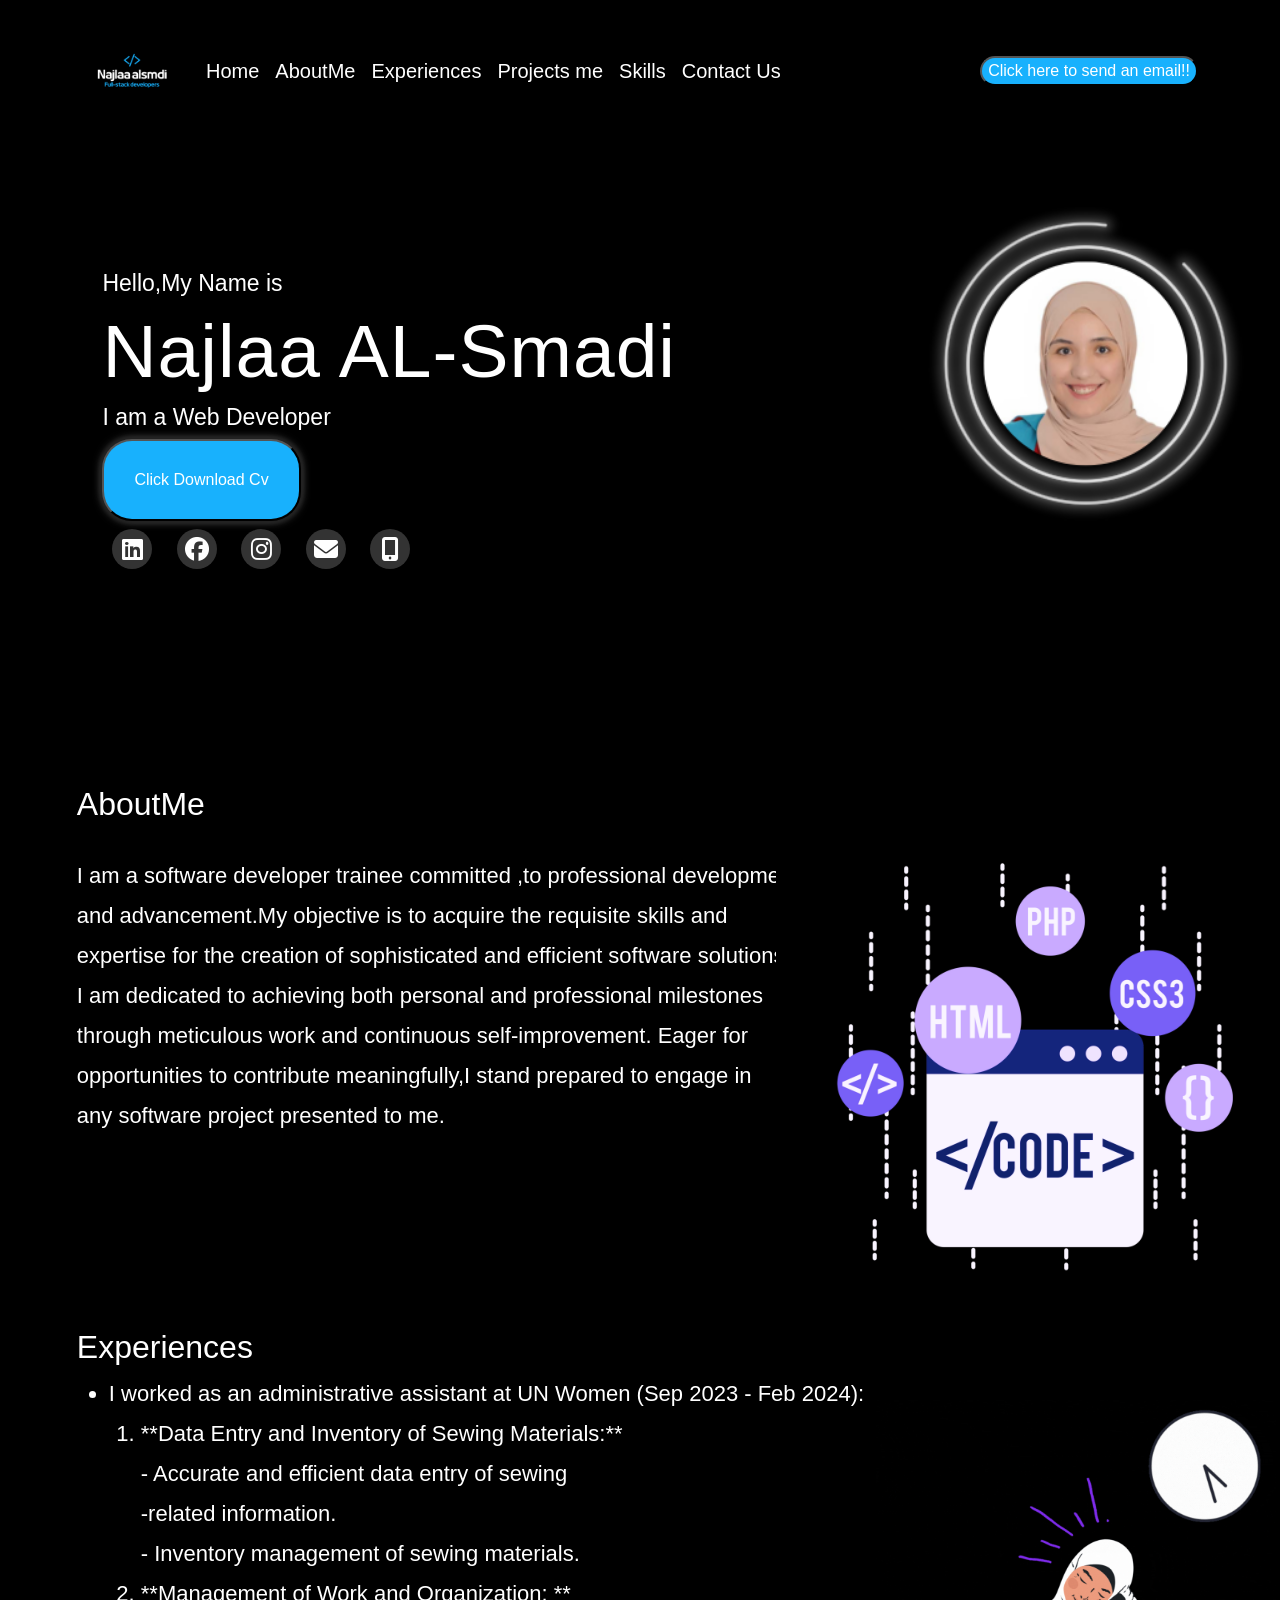
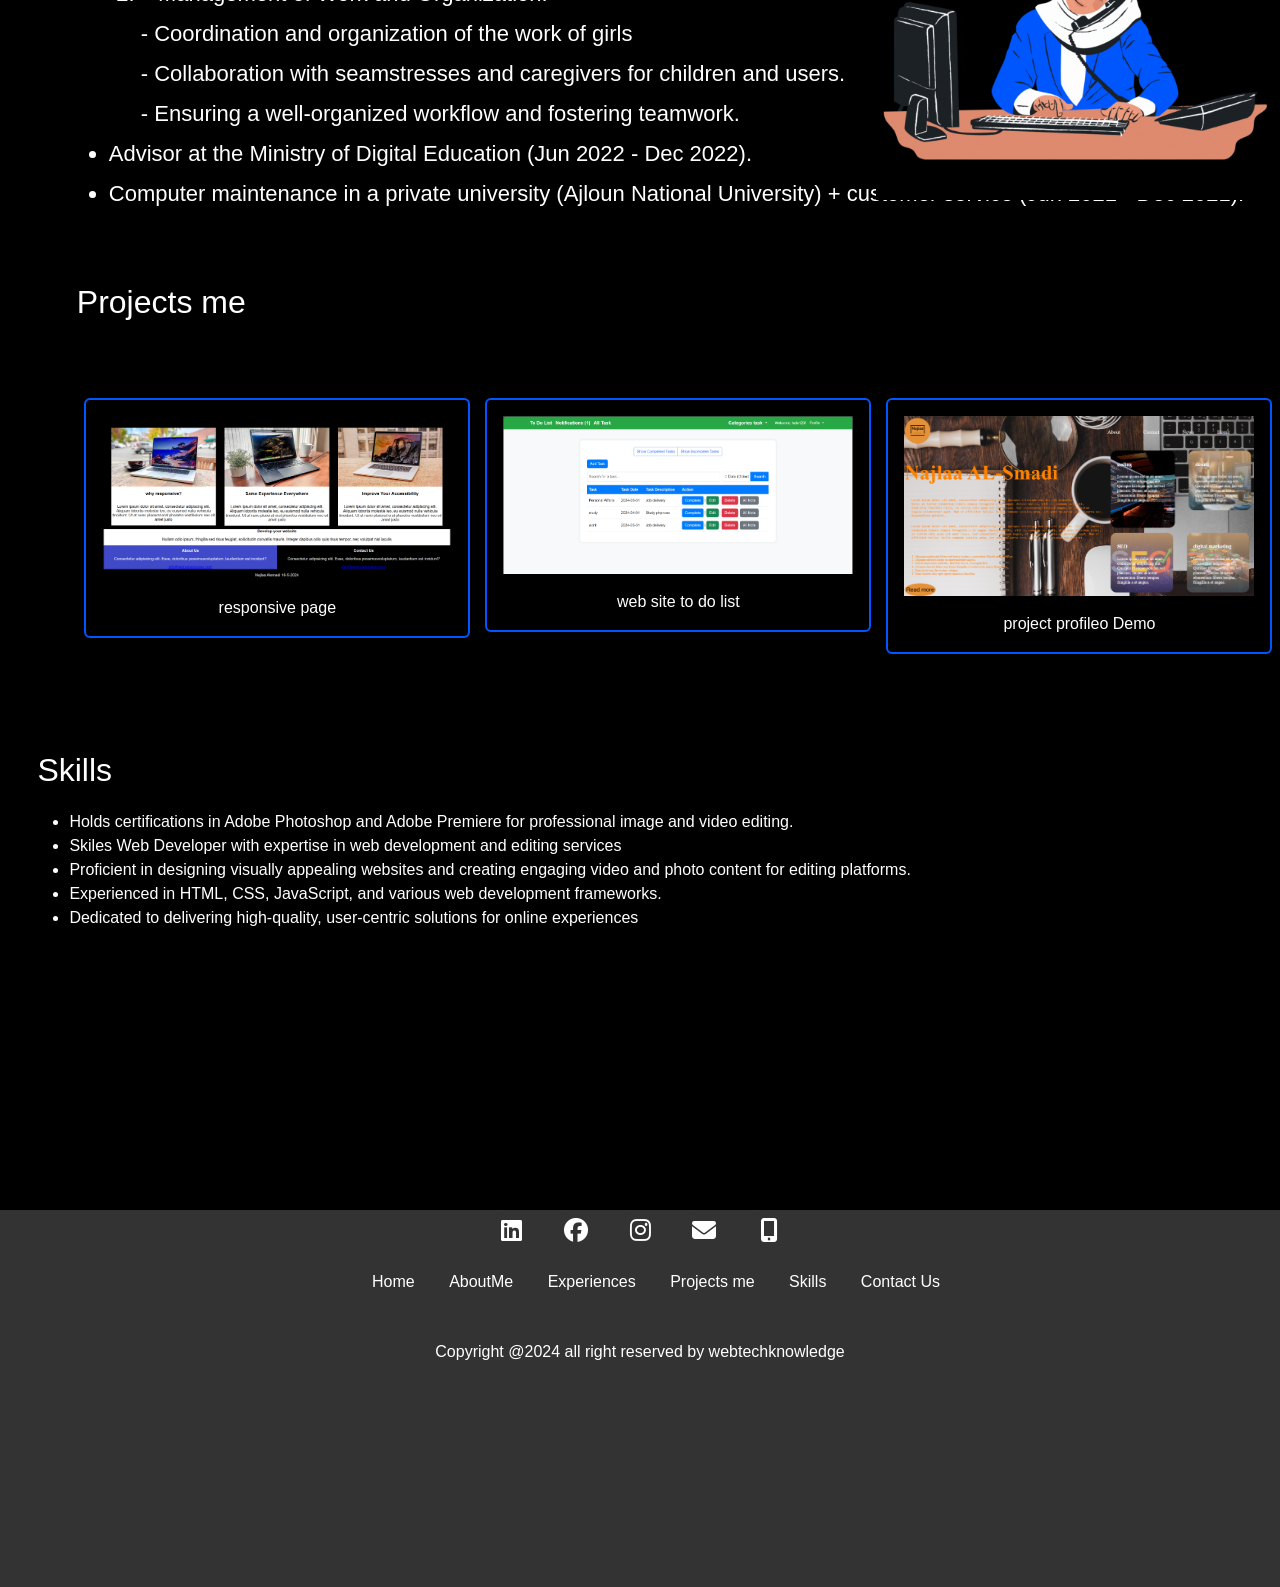
==== index.html @ fdac7743 "project123" ====
<!DOCTYPE html>
<html lang="en">
<head>
  <!-- Set favicon -->
    <link rel="icon" type="image/x-icon" href="images/logo-najlaa.ico">
    <!-- Meta tags for character set, viewport, keywords, description, and author -->
    <meta charset="UTF-8">
    <meta name="viewport" content="width=device-width, initial-scale=1.0">
    <meta name="keywords" content="Full Stack Developer, مطور تطبيقات الويب, Front-End, Back-End, HTML, CSS, JavaScript, Git,مبرمج">
    <meta name="description" content="ملف تعريف لمطور Full Stack على موقع Profileo، Front-End,Back-End">
    <meta name="author" content="Najlaa Al-smadi">
        <!-- Bootstrap CSS and JS -->
    <link href="https://cdn.jsdelivr.net/npm/bootstrap@5.0.2/dist/css/bootstrap.min.css" rel="stylesheet" integrity="sha384-EVSTQN3/azprG1Anm3QDgpJLIm9Nao0Yz1ztcQTwFspd3yD65VohhpuuCOmLASjC" crossorigin="anonymous">
    <script src="https://cdn.jsdelivr.net/npm/bootstrap@5.0.2/dist/js/bootstrap.bundle.min.js" integrity="sha384-MrcW6ZMFYlzcLA8Nl+NtUVF0sA7MsXsP1UyJoMp4YLEuNSfAP+JcXn/tWtIaxVXM" crossorigin="anonymous"></script>
     <!-- Font Awesome CSS -->
    <link rel="stylesheet" href="https://cdnjs.cloudflare.com/ajax/libs/font-awesome/6.5.2/css/all.min.css" integrity="sha512-SnH5WK+bZxgPHs44uWIX+LLJAJ9/2PkPKZ5QiAj6Ta86w+fsb2TkcmfRyVX3pBnMFcV7oQPJkl9QevSCWr3W6A==" crossorigin="anonymous" referrerpolicy="no-referrer" />
     <!-- Custom CSS -->
    <link rel="stylesheet" href="style.css">
    <title>portfolio Najlaa AL-Smadi</title>
    
</head>
<body>
      <!-- Navbar -->
    <header class="navbar">
        <nav class="navbar navbar-expand-xl navbar-dark" style="background-color: #000000">
            <div class="container">
               <!-- Logo -->
              <a class="navbar-brand fw-bold" href="#"><img src="images/logo.png" alt="logo" height="100px" width="100px"></a>
               <!-- Navbar toggler -->
              <button class="navbar-toggler" type="button" data-bs-toggle="collapse" data-bs-target="#navbarSupportedContent" aria-controls="navbarSupportedContent" aria-expanded="false" aria-label="Toggle navigation">
                <span class="navbar-toggler-icon"></span>
              </button>
              <!-- Navbar links -->
              <div class="collapse navbar-collapse" id="navbarSupportedContent">
                <ul class="navbar-nav me-auto mb-2 mb-lg-0">
                  <li class="nav-item">
                    <a class="nav-link active" aria-current="page" href="#Home">Home</a>
                  </li>
                  <li class="nav-item">
                    <a class="nav-link" href="#AboutMe">AboutMe</a>
                  </li>
                  <li class="nav-item">
                    <a class="nav-link" href="#Experiences">Experiences</a>
                  </li>
                  <li class="nav-item" >
                    <a class="nav-link"  href="#Projects_me">Projects me</a>
                  </li>
                  <li class="nav-item">
                    <a class="nav-link"  href="#Skills">Skills</a>
                  </li>
                  <li class="nav-item">
                    <a class="nav-link"  href="#Contact_Us">Contact Us</a>
                  </li>
                </ul>
                <!-- Email button -->
                <span class="navbar-text">
                    
                    <button class="button">
                      <a href="mailto:najlaakalsmadi@gmail.com ?subject=Saying%20hello%20from%20GFG
                    &body=Hello%20there,%20this%20is%20predefined body
                    &cc=carboncopy@email.com
                    &bcc=blindcarboncopy@email.com">
                        Click here to send an email!!
                    </a> 
                    </button>
                </span>
              </div>
            </div>
          </nav> 
    </header>
    <!-- Home section -->
   <section>
<div id="Home">
  <div class="content">
    <div class="text">
    <!-- Introduction -->
      <h4>Hello,My Name is </h4>
      <h1>Najlaa <span>AL-Smadi</span></h1>
      <h4>I am a Web Developer</h4>
    <!-- Download CV button -->
      <button class="cv">
        <a href="najlaa_alsmadi28-3-2024.pdf" target="_blank">Click Download Cv</a>
      </button>
      <br>
       <!-- Social media links -->
      <div class="social" style="text-align: left;">
        <a href="https://www.linkedin.com/in/najlaaal-smadi?utm_source=share&utm_campaign=share_via&utm_content=profile&utm_medium=android_app"  target="_blank">
          <i class="fa-brands fa-linkedin"></i>
        </a>
        <a href="https://facebook.com" target="_blank"><i class="fa-brands fa-facebook"></i></a>
        <a href="https://instagram.com"  target="_blank"><i class="fa-brands fa-instagram"></i></a>
        <a href="mailto:najlaakalsmadi@gmail.com ?subject=Saying%20hello%20from%20GFG
        &body=Hello%20there,%20this%20is%20predefined body" target="_blank"><i class="fa-solid fa-envelope"></i></a>
        <a href="tel:0777956583" target="_blank"><i class="fa-solid fa-mobile-screen-button"></i></a>
       
      </div>
     
        </div>
        <!-- Profile image -->
    <div class="img">
      <img src="images\najlaaprofile.png" alt="image portfolio" width="400" height="300">
    </div>
  </div>
  <br><br>
    </div>
   </section>
<br>
    <!-- AboutMe section -->
<section id="AboutMe">
  <div class="text">
    <h2>AboutMe</h2>
    <br>
            <!-- AboutMe content -->
    <p>
      I am a software developer trainee committed ,to professional development <br>
      and advancement.My objective is to acquire the requisite skills and <br>
      expertise for the creation of sophisticated and efficient software solutions.<br>
      I am dedicated to achieving both personal and professional milestones <br>
      through meticulous work and continuous self-improvement. Eager for<br>
       opportunities to contribute meaningfully,I stand prepared to engage in <br>
       any software project presented to me.
    </p>
  </div>
  <div class="img">
    <img src="images/2code.png" alt="image" width="500px">
  </div>
   
  </div>
</section>
<br>
<br>
<!-- Experiences section -->
<section id="Experiences">
  <div class="text">
    <h2>Experiences</h2>
    <ul>
      <li>
        I worked as an administrative assistant at UN Women (Sep 2023 - Feb 
        2024): 
        <ol>
          <li>
            **Data Entry and Inventory of Sewing Materials:** <br>
            - Accurate and efficient data entry of sewing <br>
            -related information. <br>
            - Inventory management of sewing materials. <br> 
          </li>
          <li>
            **Management of Work and Organization: **<br>
             - Coordination and organization of the work of girls<br>
             - Collaboration with seamstresses and caregivers for children and users.<br>
             - Ensuring a well-organized workflow and fostering teamwork.
          </li>
        </ol>
      </li>
      <li>Advisor at the Ministry of Digital Education (Jun 2022 - Dec 2022).</li>
      <li>Computer maintenance in a private university (Ajloun National 
        University) + customer service (Jun 2021 - Dec 2021).
      </li>
    </ul>
    <br>
  </div>
<div class="img">
 
  <img src="images/Experiences1.gif" alt="Experiences" width="400px">
</div>
 <br>
 <!-- Projects section -->

</section>
<section id="project">
  <div class="text">
    <h2>Projects me</h2>
  </div>
</section>
<section id="Projects_me">
  <div class="row">
    <div class="column">
      <div class="card">
        <a href="https://github.com/najlaaalsmadi/html_css_all/tree/main/16-5-2024" target="_blank" rel="noopener noreferrer"> <img src="images/responsive.png" alt="responsive" width="350px"> </a>
     <p></p>
     <a href="https://github.com/najlaaalsmadi/html_css_all/tree/main/16-5-2024" target="_blank" rel="noopener noreferrer">responsive page</a>
      </div>
    </div>
  </div>
  <div class="row">
    <div class="column">
      <div class="card">
        <a href="https://github.com/najlaaalsmadi/to_do_list" target="_blank" rel="noopener noreferrer"><img src="images/to do list.png" alt="responsive" width="350px"></a>
     <p></p>
    <a href="https://github.com/najlaaalsmadi/to_do_list" target="_blank" rel="noopener noreferrer">web site to do list</a>
      </div>
    </div>
  </div>
  <div class="row">
    <div class="column">
      <div class="card">
        <a href="https://github.com/najlaaalsmadi/project_profileo_Demo" target="_blank" >
          <img src="images/pro.png" alt="profileo_Demo" width="350px" >
        </a>
        <p></p>
        <a href="https://github.com/najlaaalsmadi/project_profileo_Demo" target="_blank" >project profileo Demo</a>
     
      </div>
    </div>
  </div>
</section>
  <!-- Skills section -->
<section id="Skills">
  <div class="text">
    <h2>Skills</h2>
  <ul>
    <li>Holds certifications in Adobe Photoshop and Adobe Premiere for professional image and video editing.</li>
    <li>Skiles Web Developer with expertise in web development and editing services</li>
    <li>Proficient in designing visually appealing websites and creating engaging video and photo content for editing platforms.</li>
    <li>Experienced in HTML, CSS, JavaScript, and various web development frameworks.</li>
    <li>Dedicated to delivering high-quality, user-centric solutions for online experiences</li>
  </ul>
  <br>  <br>  <br><br>  <br>  <br> <br> <br> <br> <br> <br>
</div>
<div class="img">
  <picture>
    <source media="(min-width: 650px)" srcset="images/1.gif">
    <source media="(min-width: 465px)" srcset="images/5.png">
    <img src="images/5.png" alt="" style="width:auto;">
  </picture>
  
  <br>  <br>  <br><br>  <br>  <br> <br> <br> <br> <br> <br>
</div>
</section>
<!-- Contact section -->
<section class="footer">
  <div id="Contact_Us">
     <!-- Social media links -->
    <div class="social">
      <a href="https://www.linkedin.com/in/najlaaal-smadi?utm_source=share&utm_campaign=share_via&utm_content=profile&utm_medium=android_app"  target="_blank">
        <i class="fa-brands fa-linkedin"></i>
      </a>
      <a href="https://facebook.com" target="_blank"><i class="fa-brands fa-facebook"></i></a>
      <a href="https://instagram.com"  target="_blank"><i class="fa-brands fa-instagram"></i></a>
      <a href="mailto:najlaakalsmadi@gmail.com ?subject=Saying%20hello%20from%20GFG
      &body=Hello%20there,%20this%20is%20predefined body
      &cc=carboncopy@email.com
      &bcc=blindcarboncopy@email.com" target="_blank" rel="noopener noreferrer"><i class="fa-solid fa-envelope"></i></a>
      <a href="tel:0777956583" target="_blank"><i class="fa-solid fa-mobile-screen-button"></i></a>
     
      </div>
    <!-- Navigation links -->

       <ul>
        <li>
         <a href="#Home">Home</a>
        </li>
        <li>
          <a href="#AboutMe">AboutMe</a>
         </li>
         <li>
          <a href="#Experiences">Experiences</a>
         </li>
         <li>
          <a href="#Projects_me">Projects me</a>
         </li>
         <li>
          <a href="#Skills">Skills</a>
         </li>
         <li>
          <a href="#Contact_Us">Contact Us</a>
         </li>
       </ul>
<!-- Copyright -->

     <p class="Copyright">Copyright @2024 all right reserved by webtechknowledge</p>
<!-- Google Maps iframe -->

     <iframe src="https://www.google.com/maps/embed?pb=!1m18!1m12!1m3!1d430465.10140895913!2d35.8498496!3d32.552615599999996!2m3!1f0!2f0!3f0!3m2!1i1024!2i768!4f13.1!3m3!1m2!1s0x151c7715f2c2e7ab%3A0x51755840c8ddbefd!2sOrange%20Digital%20Village%20Irbid!5e0!3m2!1sar!2sjo!4v1716157468942!5m2!1sar!2sjo" width="400" height="200" style="border:0;" allowfullscreen="" loading="lazy" referrerpolicy="no-referrer-when-downgrade" class="iframe"></iframe>
    
  </div>
 </section>
 

</body>
<script src="https://cdn.jsdelivr.net/npm/@popperjs/core@2.9.2/dist/umd/popper.min.js" integrity="sha384-IQsoLXl5PILFhosVNubq5LC7Qb9DXgDA9i+tQ8Zj3iwWAwPtgFTxbJ8NT4GN1R8p" crossorigin="anonymous"></script>
<script src="https://cdn.jsdelivr.net/npm/bootstrap@5.0.2/dist/js/bootstrap.min.js" integrity="sha384-cVKIPhGWiC2Al4u+LWgxfKTRIcfu0JTxR+EQDz/bgldoEyl4H0zUF0QKbrJ0EcQF" crossorigin="anonymous"></script>
</html>
---- style.css ----
* {
  box-sizing: border-box;
}
body {
  background: #000000;
  color:#fff;
  font-family: Arial, Helvetica, sans-serif;

}
/* Navbar styles */
.navbar {
  width: 100%;
}

.navbar-nav .nav-link {
  color: #fff;
  font-size: 20px;
}

.navbar-nav .nav-link:hover {
  color: #0057FF;
  font-size: 20px;
}

.dropend .dropdown-toggle {
  color:#171810;
  margin-left: 1em;
}

.dropdown-item:hover {
  background-color: #171810;
  color: #fff;
}

.dropdown .dropdown-menu {
  display: none;
}

.dropdown:hover > .dropdown-menu,
.dropend:hover > .dropdown-menu {
  display: block;
  margin-top: 0.125em;
  margin-left: 0.125em;
}
/* Content section styles */
.content {
  margin-left: 8%;
  margin-top: 10%;
  display: flex;
  justify-content: space-between;
}

.content .text {
  max-width: 100%;
  line-height: 64px;
  color: white;
}

.content .text h4 {
  font-size: 23px;
  color: white;
}

.content .text h1 {
  font-size: 75px;
  letter-spacing: 1px;
}

.content .text h3 {
  font-size: 25px;
  letter-spacing: 1px;
}

.content img {
  max-width: 100%;
  height: auto;
  position: absolute;
  top: 175px;
  right: 4px;
  border-radius: 100%;
 
}

.navbar-nav .nav-link {
  color: #fff;
}

.dropend .dropdown-toggle {
  color: #171810;
  margin-left: 1em;
}

.dropdown-item:hover {
  background-color: #171810;
  color: #fff;
}

.dropdown .dropdown-menu {
  display: none;
}

.dropdown:hover > .dropdown-menu,
.dropend:hover > .dropdown-menu {
  display: block;
  margin-top: 0.125em;
  margin-left: 0.125em;
}
/* cv download section styles */

.button {
  background-color: #18B1FD;
  border-radius: 40px;
  transition: 0.5s;
  color: #fff;
}

.button:hover {
  background-color: #0057FF;
  transform: scale(1.1);
  color: #fff;
  font-weight: bold;
}

a {
  text-decoration: none;
  color: #fff;
}

a:hover {
  text-decoration: none;
  color: #fff;
}

.cv {
  text-decoration: none;
  color: #fff;
  background-color: #18B1FD;
  padding: 7px 30px;
  border-radius: 30px;
  box-shadow: 0px 0px 5px black,0px 0px 8px #858585;
  transition: 0.5s;
}

.cv:hover {
  background-color: transparent;
  outline: none;
  border: #0057FF 2px solid;
  transform: scale(1.1);
  color: #fff;
  font-weight: bold;
}
/* About Me section styles */
#AboutMe{
  margin-left: 6%;
  margin-top: 10%;
  display: flex;
  justify-content: space-between;
}
 
#AboutMe .text p{
    font-size: 22px;
    max-width: 100%;
    line-height: 40px;
    color: white;
  }
  #AboutMe img {
    max-width: 100%;
    height: auto;
    position: absolute;
    bottom:-400px;
    right: 4px;
   
  }
  /* Experiences section styles */
  #Experiences{
    margin-left: 6%;
    margin-top: 10%;
    display: flex;
    justify-content: space-between;
  }
   
  #Experiences .text {
      font-size: 22px;
      max-width: 100%;
      line-height: 40px;
      color: white;
    }
    #Experiences img {
      max-width: 100%;
      height: auto;
      position: absolute;
      bottom:-900px;
      right: 4px;
     
    }
     /* Projects_me  section styles */
    #project{
      margin-left: 6%;
      
        }
        
    #project .text h2{
      max-width: 100%;
      line-height: 64px;
      color: white;
    }
  #Projects_me 
  {
    margin-left: 6%;
    margin-top: 5%;
    display: flex;
    justify-content: space-around;
  }
  #Projects_me .text h2{
    max-width: 100%;
    line-height: 64px;
    color: white;
  }
 
  .column{
    float: left;
    width: 25%;
    padding: 0 10px;
  }
  .row{
    margin: 0 -5px;
  }
  .row:after{
    content: "";
    display: flex;
    clear: both;
  }
  .column {
    width: 100%;
    display: block;
    margin-bottom: 20px;
  
  }

  .card{
    box-shadow: 0 4px 8px 0 rgba(0,0,0,0.2);
    padding: 16px;
    text-align: center;
    background-color: rgb(0, 0, 0);
    border: 2px solid #0057FF;
  }
  /*Skills section styles */

  #Skills{
  
    margin-right: 23%;
    margin-top: 5%;
    display: flex;
    justify-content: space-evenly;
  }
  #Skills .text h2{
    max-width: 100%;
    line-height: 64px;
    color: white;
  }
  #Skills img {
    max-width: 100%;
    height: auto;
    position: absolute;
    bottom:-2050px;
    right: 4px;
    animation: bouncing 0.5s cubic-bezier(.1,.25,.1,1) 0s infinite alternate both;
   
  }
  @keyframes bouncing {
    0% {
      transform: translateY(0);
    }
    100% {
      transform: translateY(-20px);
    }
  }
  
  
  /* .footer {
    position: absolute;
    display: flex;
    margin: 300px;
right: 50;
    top:-49000 px;
    width: 100%;
    color: white;
    background-color: #000000;
 } */
   /*footer section styles */
 .social {
  text-align: center;
  
}

.social a {
  display: inline-block;
  margin: 0 10px;
}

.social a i {
  font-size: 24px;
  width: 40px;
  height: 40px;
  line-height: 40px;
  text-align: center;
  color: #fff;
  background-color: #333;
  border-radius: 50%;
  transition: background-color 0.3s;

}

.social a i:hover {
  background-color: #555;
}
.footer{
  background-color: #333;
  width: 100%;
  position: -webkit-sticky;
  position: sticky;
  top: 0;
}
.footer ul{
  list-style-type: none;
  text-align: center;
 padding-top: 20px;
  padding-bottom: 30px;
}
.footer ul li {
  display: inline-block;
  padding: 0px 15px;
}
.footer ul li a{
  text-decoration: none;
}
.Copyright{
  text-align: center;
}
.iframe{
margin-left: 550px;
}
 /* .fa {
  padding: 5px;
  font-size: 12px;
  width: 50px;
  text-align: center;
  text-decoration: none;
  margin: 2px 2px;
  border-radius: 40%;
}

.fa:hover {
    opacity: 0.7;
} */

/*.fa-facebook {
  background: #000000;
  color: white;
  /* border: 2px solid #18B1FD; 
}
.fa-linkedin {
  background: #000000;
  color: white;
  /* border: 2px solid #18B1FD; 
}
.fa-instagram {
  background: #000000;
  color: white;
  /* border: 2px solid #18B1FD; 
}
.fa-envelope{
  background: #000000;
  color: white;
  /* border: 2px solid #18B1FD; 
}
.fa-mobile-phone{
  background: #000000;
  color: white;
  font-size:15px;
  /* border: 2px solid #18B1FD; 
}*/
@media screen and (min-width: 360px) {
  .dropend:hover > .dropdown-menu {
      position: absolute;
      top: 0;
      left: 100%;
  }
  .dropend .dropdown-toggle {
      margin-left: 0.5em;
  }
}

@media (max-width: 915px) and (min-width: 344px) {
  .content .text h1 {
      font-size: 32px;
      letter-spacing: 1px;
  }
  .content {
      display: flex;
      align-items:flex-start;
      flex-direction: column;
  }
  .dropend:hover > .dropdown-menu {
      position: absolute;
      top: 0;
      left: 100%;
  }
  .dropend .dropdown-toggle {
      margin-left: 0.5em;
  }
  
.content .text h4 {
  font-size: 14px;
  color: #f1eeee;
}

.content .text h1 {
  font-size: 32px;
  letter-spacing: 1px;
}

.content .text h3 {
  font-size: 19px;
  letter-spacing: 1px;

}
.cv {
  text-decoration: none;
  color: #fff;
  background-color: #18B1FD;
  padding: 5px 10px;
  border-radius: 30px;
  box-shadow: 0px 0px 5px black,0px 0px 8px #858585;
  transition: 0.5s;
}

.cv:hover {
  background-color: transparent;
  outline: none;
  border: #0057FF 2px solid;
  transform: scale(1.1);
  color: #fff;
  font-weight: bold;
}
.content img {
  max-width: 100%;
  height: auto;
  position: relative; 
  top: auto; 
  right: auto; 
  border-radius: 10px;
}
    #Experiences{
      margin-left: 6%;
      margin-top: 10%;
      display: flex;
      justify-content: space-between;
      flex-direction: column;
    }
     
    #Experiences .text {
        font-size: 20px;
        max-width: 100%;
        line-height: 40px;
        color: white;
      }
      #Experiences img {
        max-width: 100%;
        height: auto;
        position: relative;
        bottom: auto;
        right: auto;
      }
      .column {
        width: 100%;
        display: block;
        margin-bottom: 20px;
      }
      .card{
        box-shadow: 0 4px 8px 0 rgba(0,0,0,0.2);
        padding: 16px;
        text-align: center;
        background-color: darkblue;
      }
      #AboutMe{
        margin-left: 6%;
        margin-top: 10%;
        display: flex;
        justify-content: space-between;
        flex-direction: column;
      }
       
      #AboutMe .text p{
          font-size: 20px;
          max-width: 100%;
          line-height: 40px;
          color: white;
        }
        #AboutMe img {
          max-width: 100%;
          height: auto;
          position: relative;
          bottom: auto;
          left: auto;
        }
        #Projects_me{
          display: flex;
          align-items:flex-start;
          flex-direction: column;
        }
       
        #Skills{
          margin-left: 6%;
        margin-top: 10%;
        display: flex;
        justify-content: space-between;
        flex-direction: column;
         }
       
         #Skills img {
          max-width: 100%;
          height: auto;
          position: relative;
          bottom: auto;
          right: auto;
          
         }
         .footer{
          background-color: #333;
          width: 100%;
         
        }
        .footer ul{
          list-style-type: none;
          text-align: center;
         padding-top: 7px;
          padding-bottom: 10px;
        }
        .footer ul li {
          display: flex;
          padding: 0px 5px;
        }
        .footer ul li a{
          text-decoration: none;
        }
        .Copyright{
          text-align: center;
          font-size: 10px;
        }
        .iframe{
        margin-left: 0px;
        width: 100%;
        }
     
}

@media (max-width: 426px){
  .content .text h1 {
      font-size: 32px;
      letter-spacing: 1px;
  }
  .content {
      display: flex;
      align-items:flex-start;
      flex-direction: column;
  }
  .dropend:hover > .dropdown-menu {
      position: absolute;
      top: 0;
      left: 100%;
  }
  .dropend .dropdown-toggle {
      margin-left: 0.5em;
  }
  
.content .text h4 {
  font-size: 14px;
  color: #f1eeee;
}

.content .text h1 {
  font-size: 32px;
  letter-spacing: 1px;
}

.content .text h3 {
  font-size: 19px;
  letter-spacing: 1px;

}
.cv {
  text-decoration: none;
  color: #fff;
  background-color: #18B1FD;
  padding: 5px 10px;
  border-radius: 30px;
  box-shadow: 0px 0px 5px black,0px 0px 8px #858585;
  transition: 0.5s;
}

.cv:hover {
  background-color: transparent;
  outline: none;
  border: #0057FF 2px solid;
  transform: scale(1.1);
  color: #fff;
  font-weight: bold;
}
.content img {
  max-width: 100%;
  height: auto;
  position: relative; 
  top: auto; 
  right: auto; 
  border-radius: 10px;
}
    #Experiences{
      margin-left: 6%;
      margin-top: 10%;
      display: flex;
      justify-content: space-between;
      flex-direction: column;
    }
     
    #Experiences .text {
        font-size: 20px;
        max-width: 100%;
        line-height: 40px;
        color: white;
      }
      #Experiences img {
        max-width: 100%;
        height: auto;
        position: relative;
        bottom: auto;
        right: auto;
      }
      .column {
        width: 100%;
        display: block;
        margin-bottom: 20px;
      }
      .card{
        box-shadow: 0 4px 8px 0 rgba(0,0,0,0.2);
        padding: 16px;
        text-align: center;
        background-color: darkblue;
      }
      #AboutMe{
        margin-left: 6%;
        margin-top: 10%;
        display: flex;
        justify-content: space-between;
        flex-direction: column;
      }
       
      #AboutMe .text p{
          font-size: 20px;
          max-width: 100%;
          line-height: 40px;
          color: white;
        }
        #AboutMe img {
          max-width: 100%;
          height: auto;
          position: relative;
          bottom: auto;
          left: auto;
        }
        #Projects_me{
          display: flex;
          align-items:flex-start;
          flex-direction: column;
        }
       
        #Skills{
          margin-left: 6%;
        margin-top: 10%;
        display: flex;
        justify-content: space-between;
        flex-direction: column;
         }
       
         #Skills img {
          max-width: 100%;
          height: auto;
          position: relative;
          bottom: auto;
          right: auto;
          
         }
         .footer{
          background-color: #333;
          width: 100%;
         
        }
        .footer ul{
          list-style-type: none;
          text-align: center;
         padding-top: 7px;
          padding-bottom: 10px;
        }
        .footer ul li {
          display: flex;
          padding: 0px 5px;
        }
        .footer ul li a{
          text-decoration: none;
        }
        .Copyright{
          text-align: center;
          font-size: 10px;
        }
        .iframe{
        margin-left: 0px;
        width: 100%;
        }
     
}
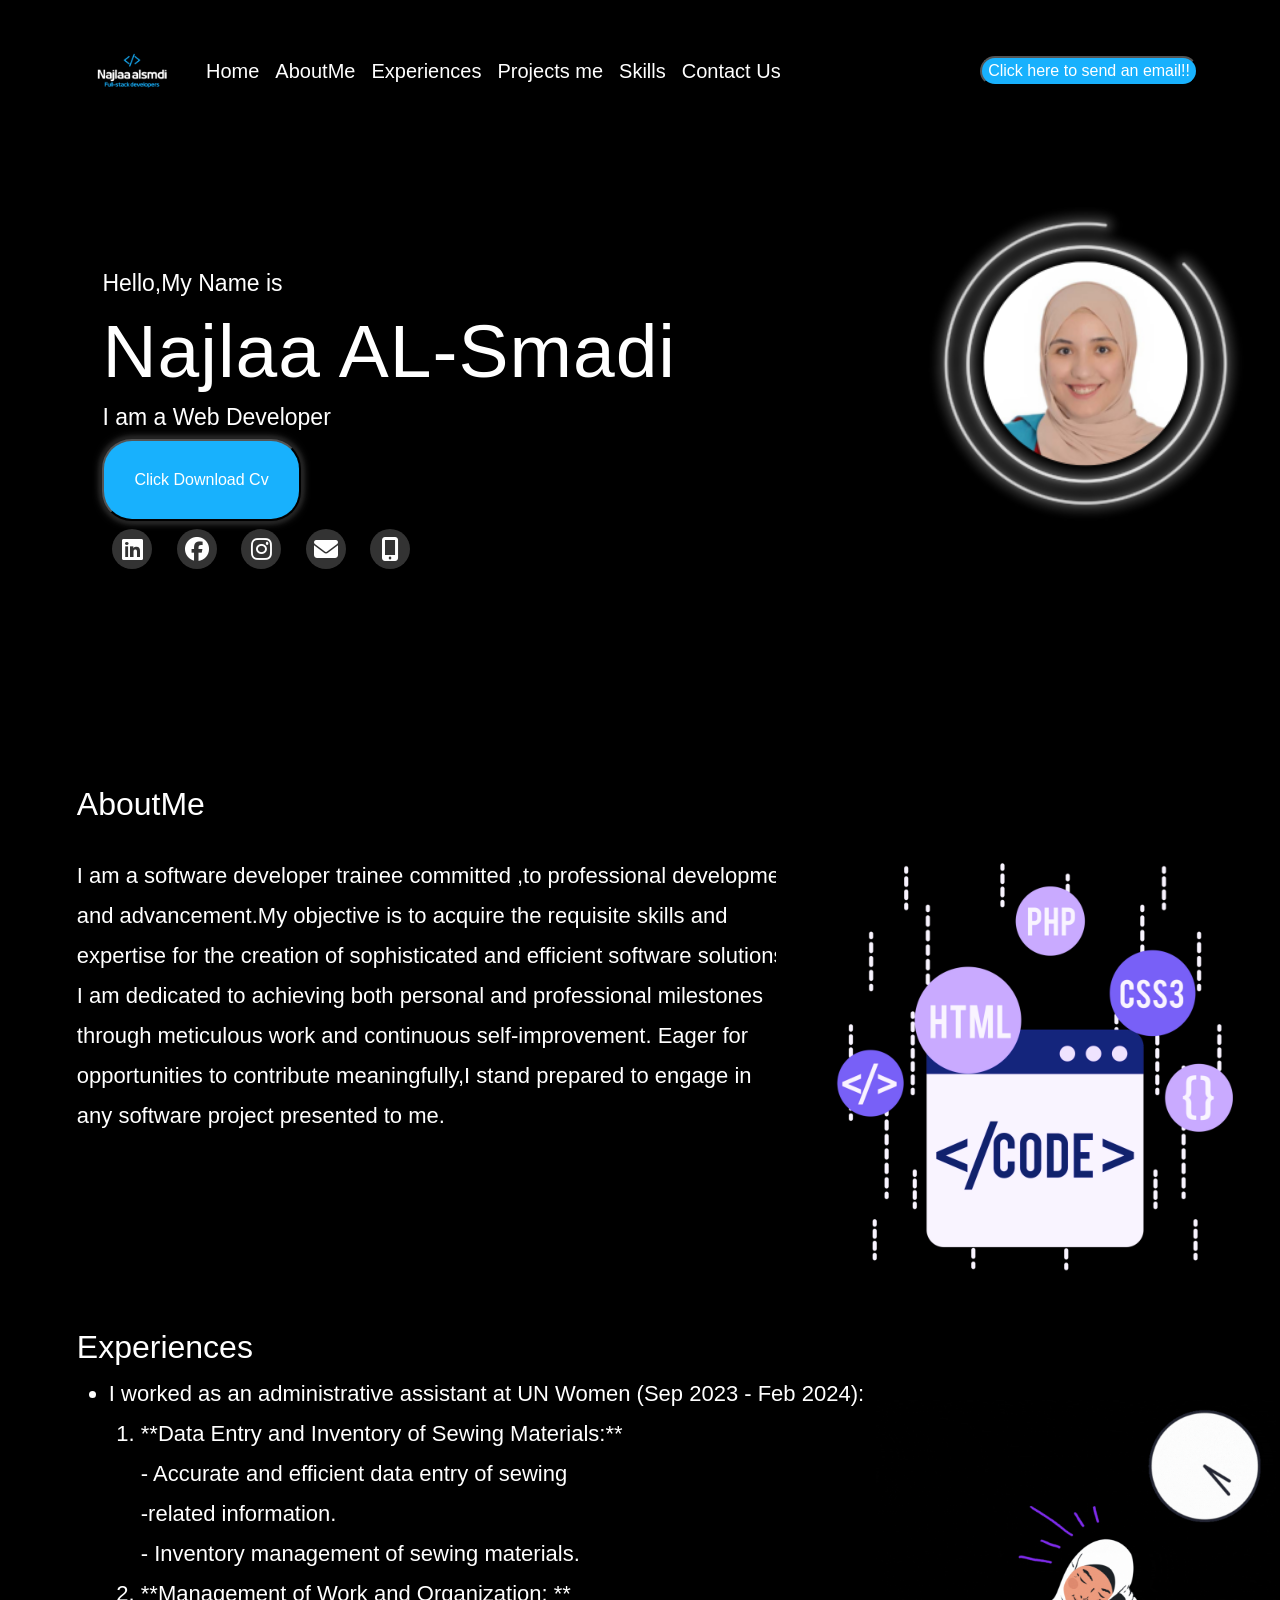
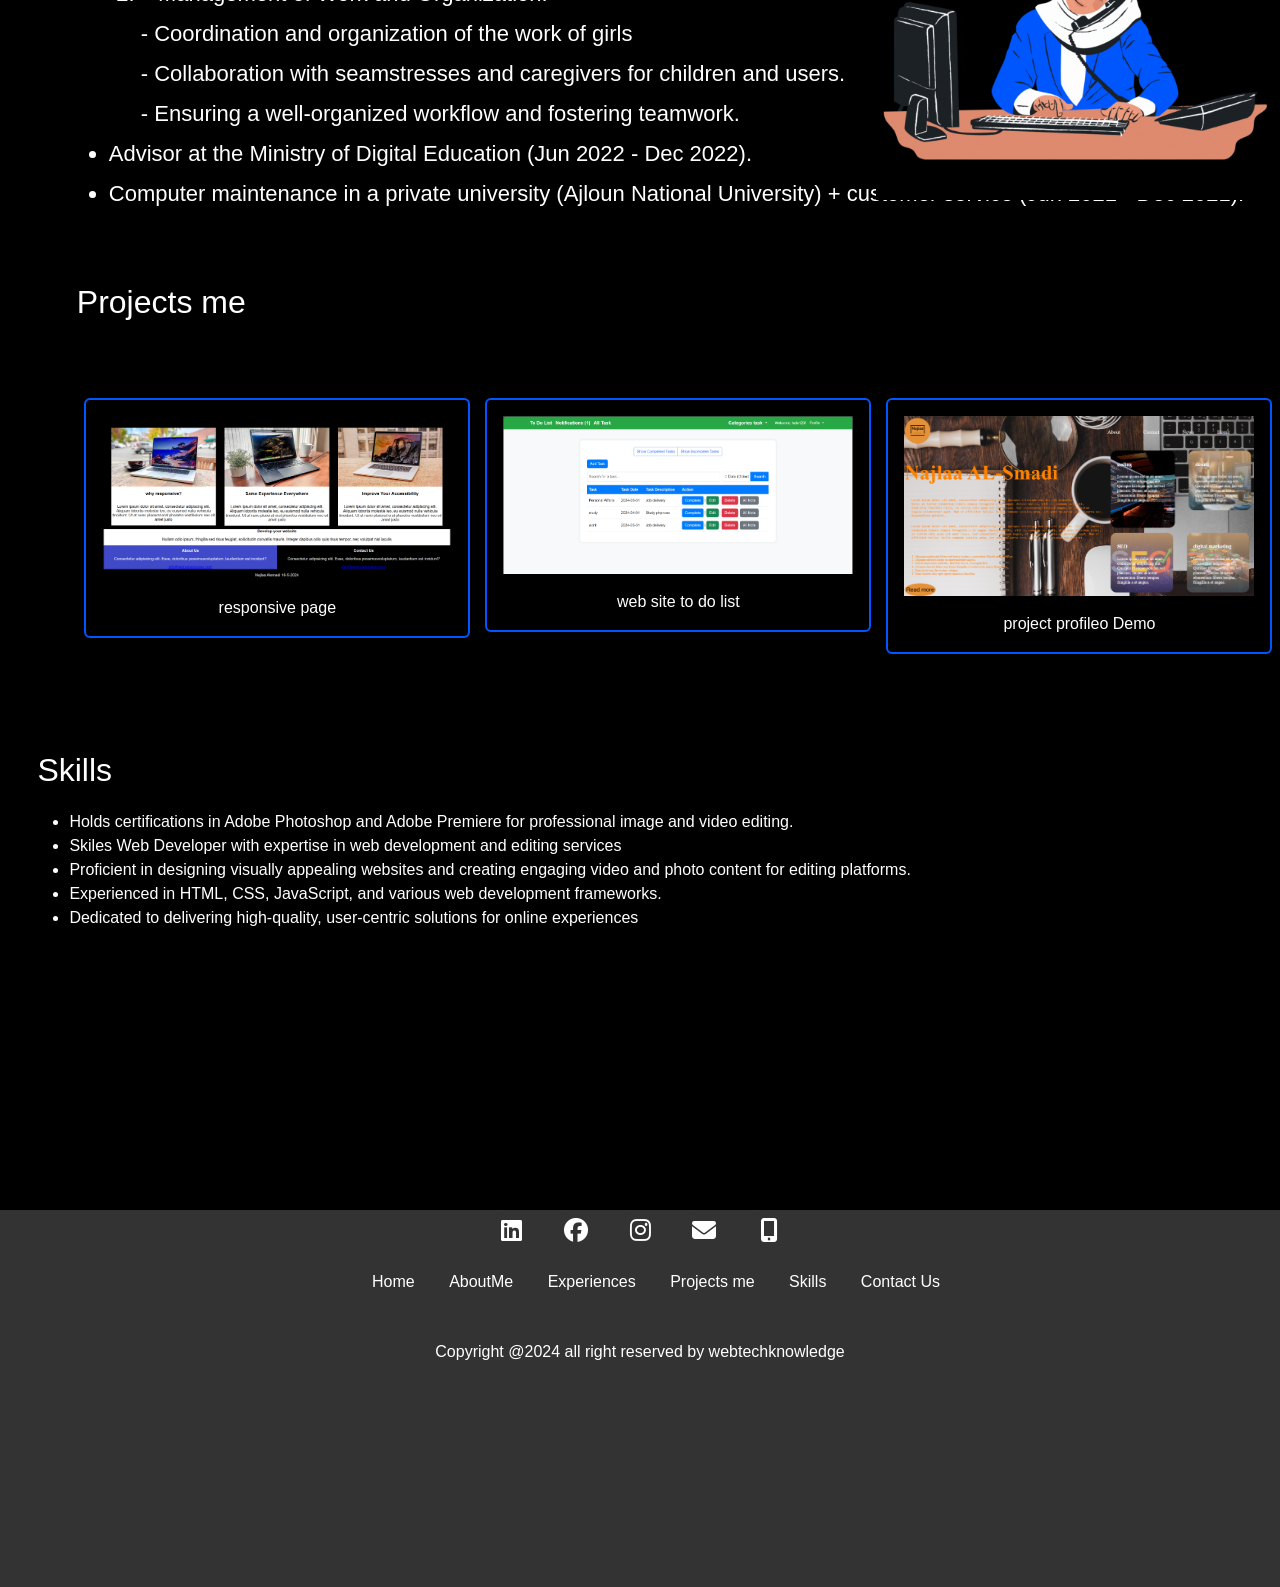
==== commit ae5c38b1: "project123" ====
--- a/index.html
+++ b/index.html
@@ -219,8 +219,8 @@
 </div>
 <div class="img">
   <picture>
-    <source media="(min-width: 650px)" srcset="images/1.gif">
-    <source media="(min-width: 465px)" srcset="images/5.png">
+    <source media="(min-width: 650px)" srcset="images/1.gif" style="width:auto;">
+    <source media="(min-width: 465px)" srcset="images/5.png" style="width:auto;">
     <img src="images/5.png" alt="" style="width:auto;">
   </picture>
   
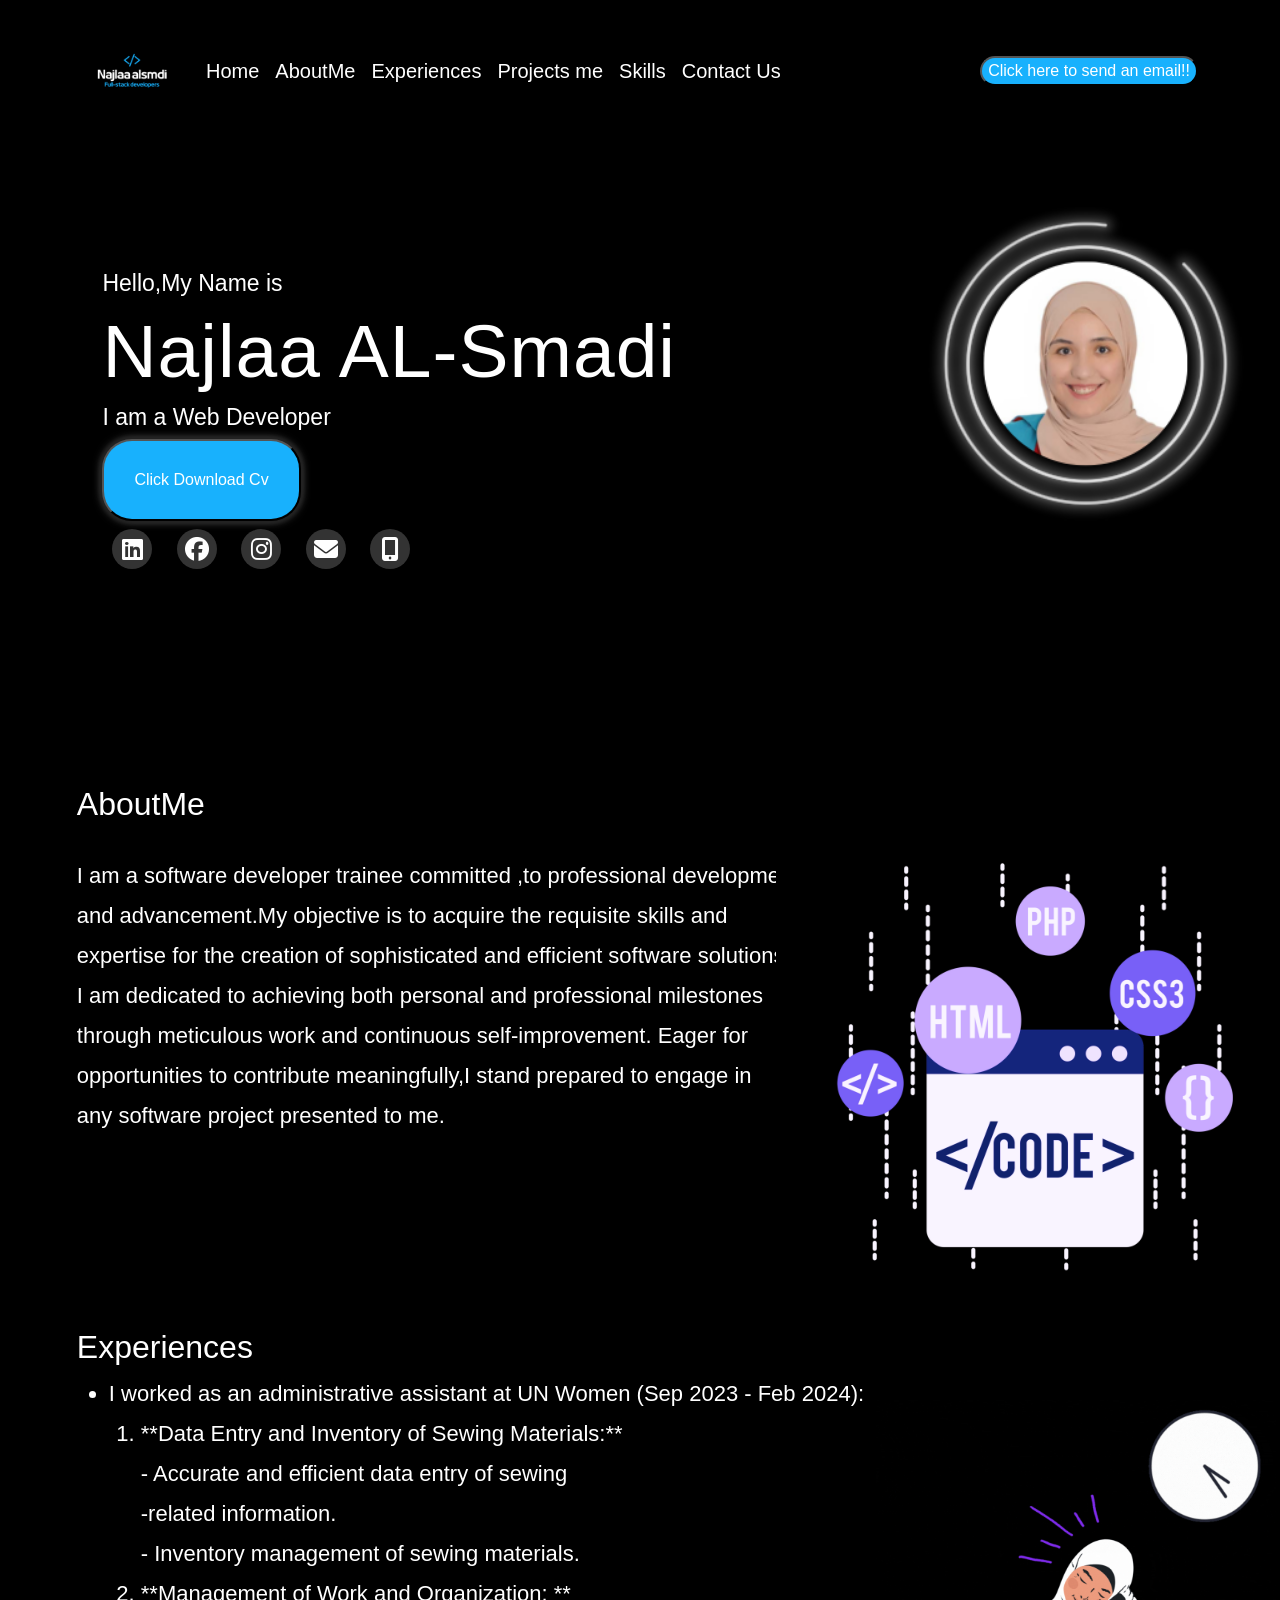
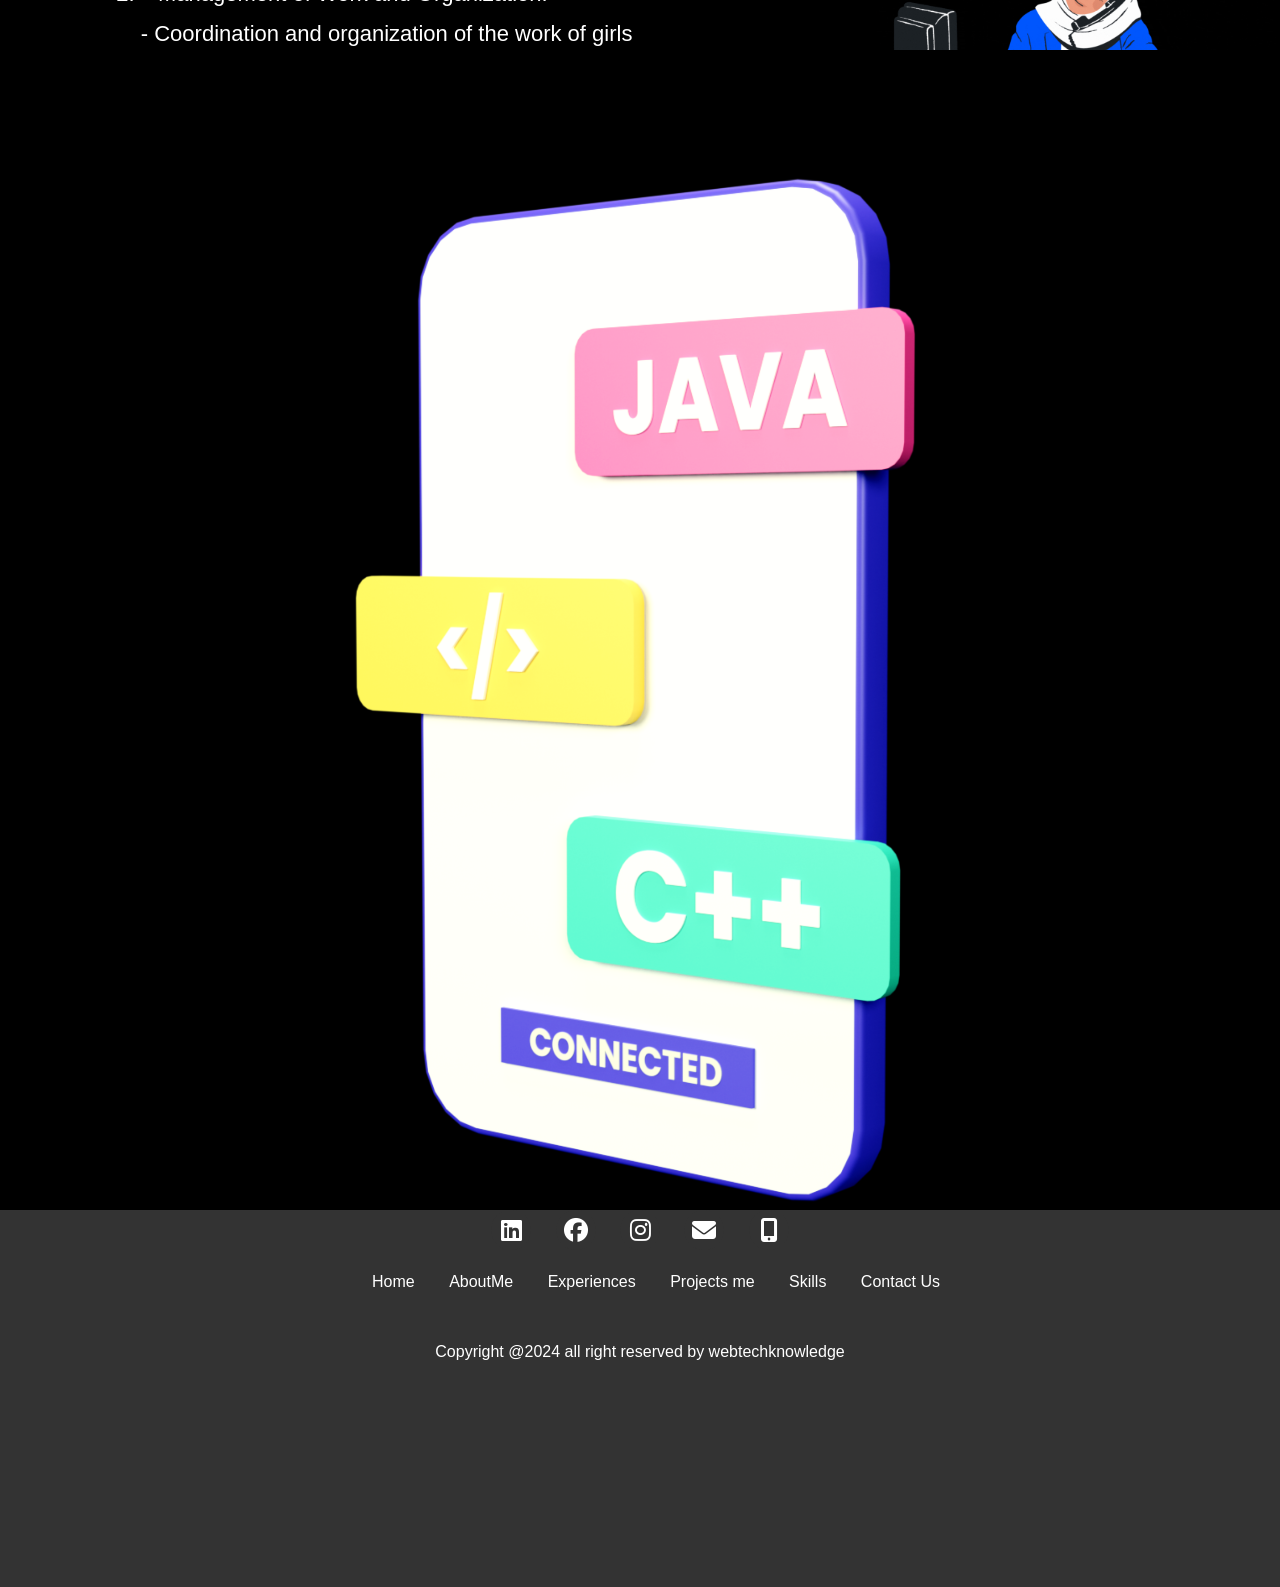
==== commit bdc8e962: "project123" ====
--- a/index.html
+++ b/index.html
@@ -218,11 +218,7 @@
   <br>  <br>  <br><br>  <br>  <br> <br> <br> <br> <br> <br>
 </div>
 <div class="img">
-  <picture>
-    <source media="(min-width: 650px)" srcset="images/1.gif" style="width:auto;">
-    <source media="(min-width: 465px)" srcset="images/5.png" style="width:auto;">
     <img src="images/5.png" alt="" style="width:auto;">
-  </picture>
   
   <br>  <br>  <br><br>  <br>  <br> <br> <br> <br> <br> <br>
 </div>
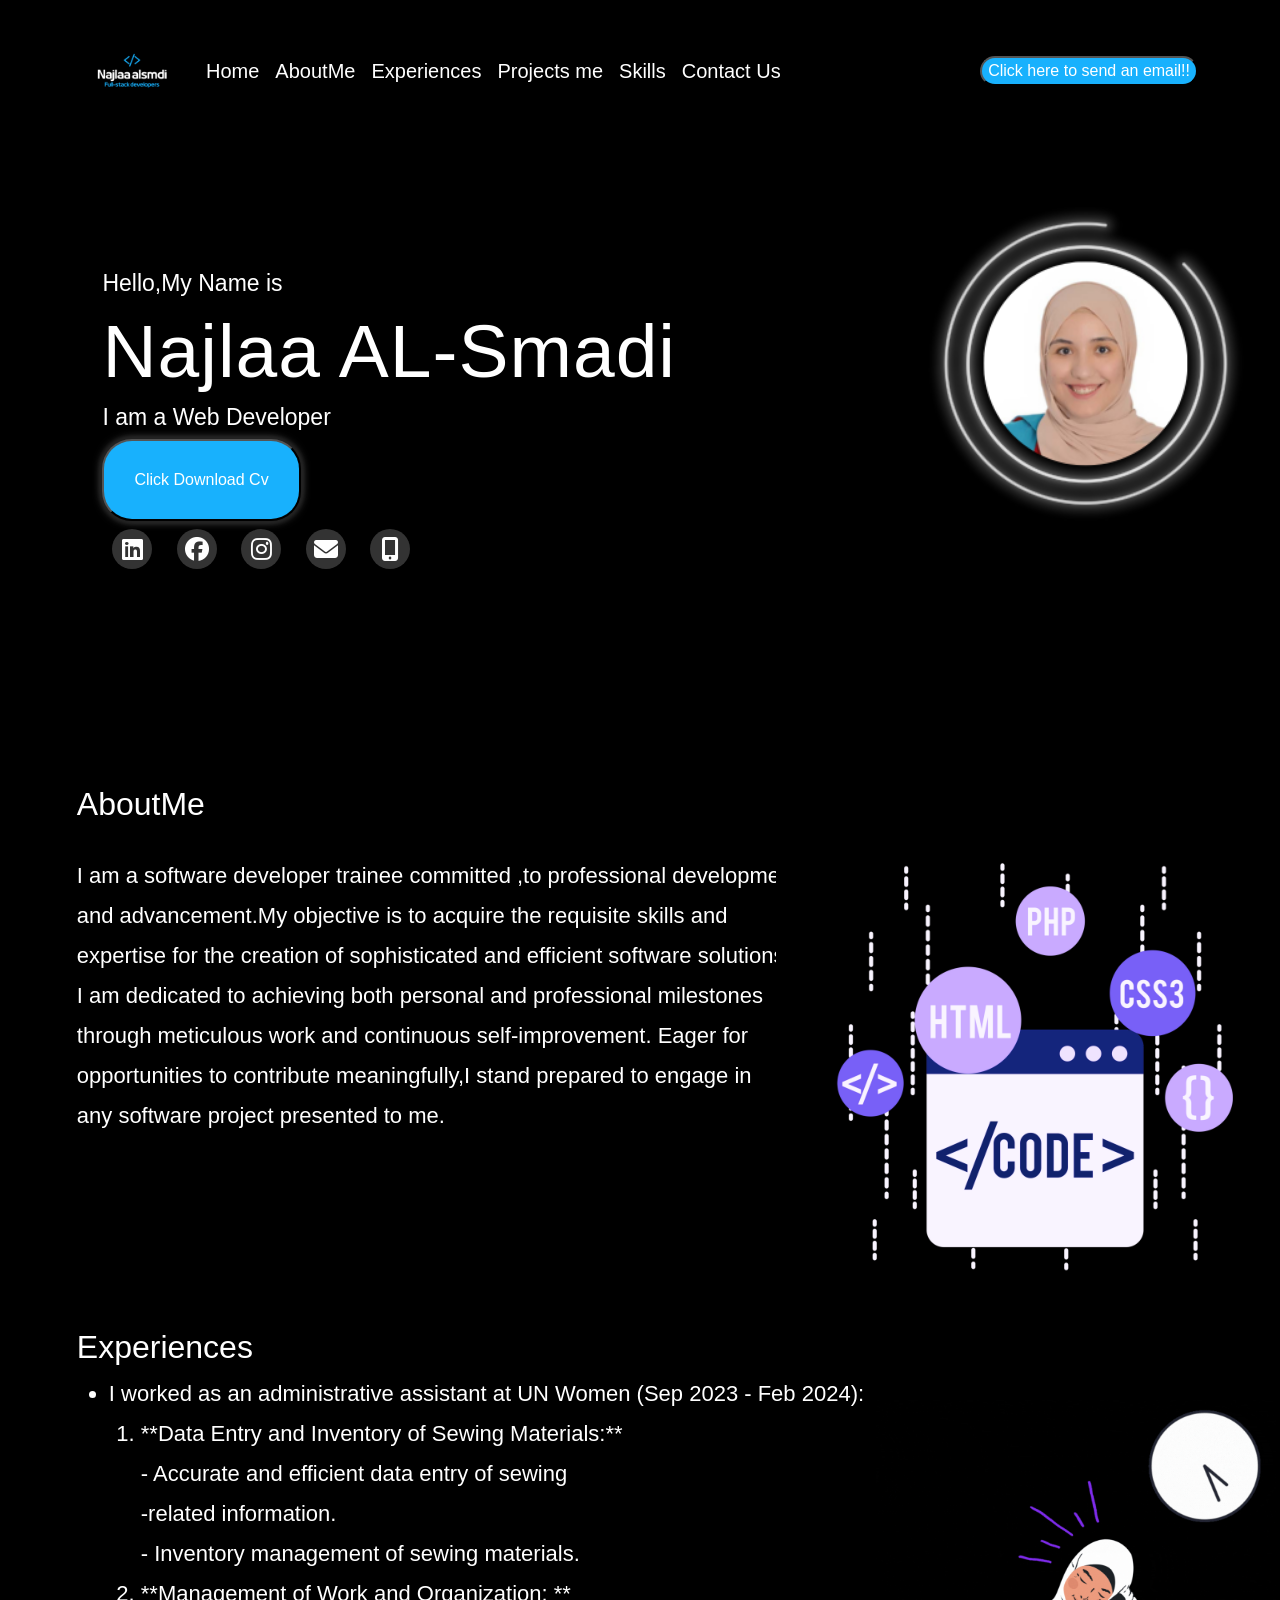
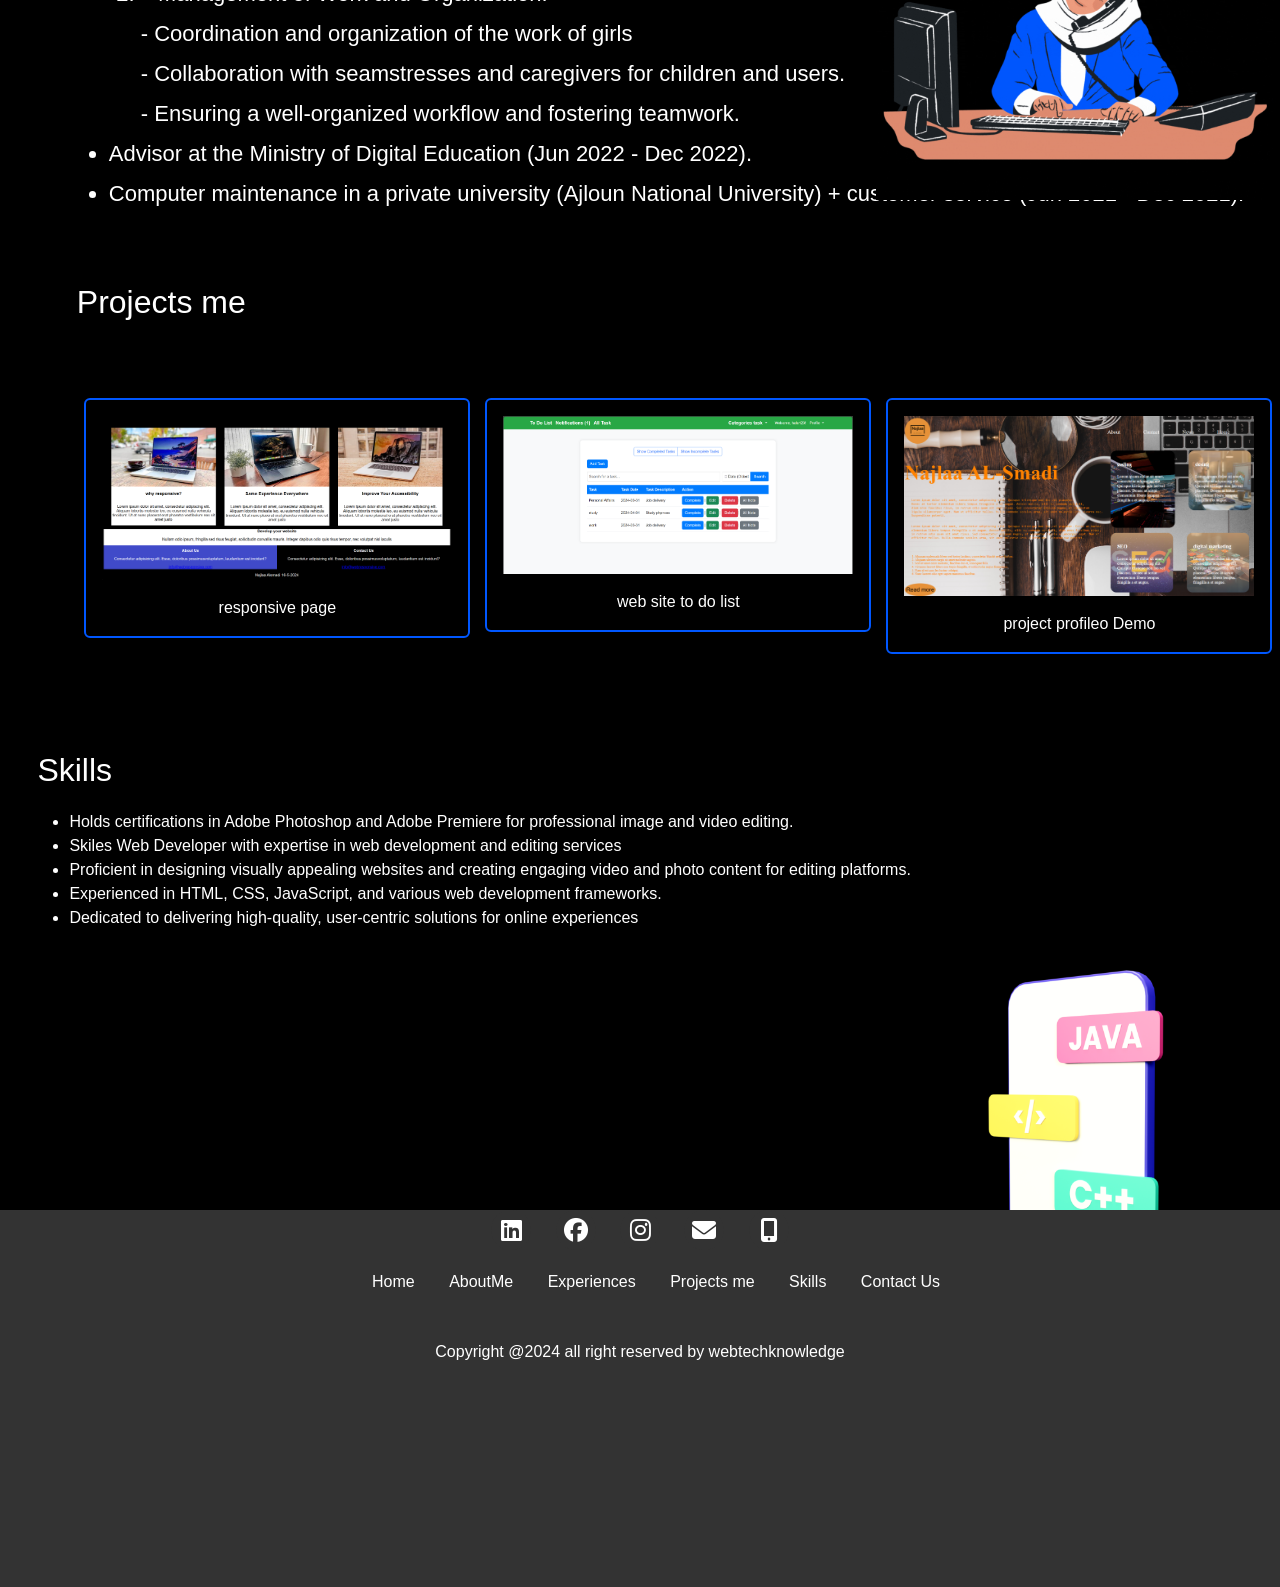
==== commit 8a949cfd: "project123" ====
--- a/index.html
+++ b/index.html
@@ -218,7 +218,9 @@
   <br>  <br>  <br><br>  <br>  <br> <br> <br> <br> <br> <br>
 </div>
 <div class="img">
-    <img src="images/5.png" alt="" style="width:auto;">
+  
+    <img src="images/5.png" alt="" width="400px">
+
   
   <br>  <br>  <br><br>  <br>  <br> <br> <br> <br> <br> <br>
 </div>
--- a/style.css
+++ b/style.css
@@ -550,7 +550,7 @@
         }
         .iframe{
         margin-left: 0px;
-        width: 100%;
+        /* width: 100%; */
         }
      
 }
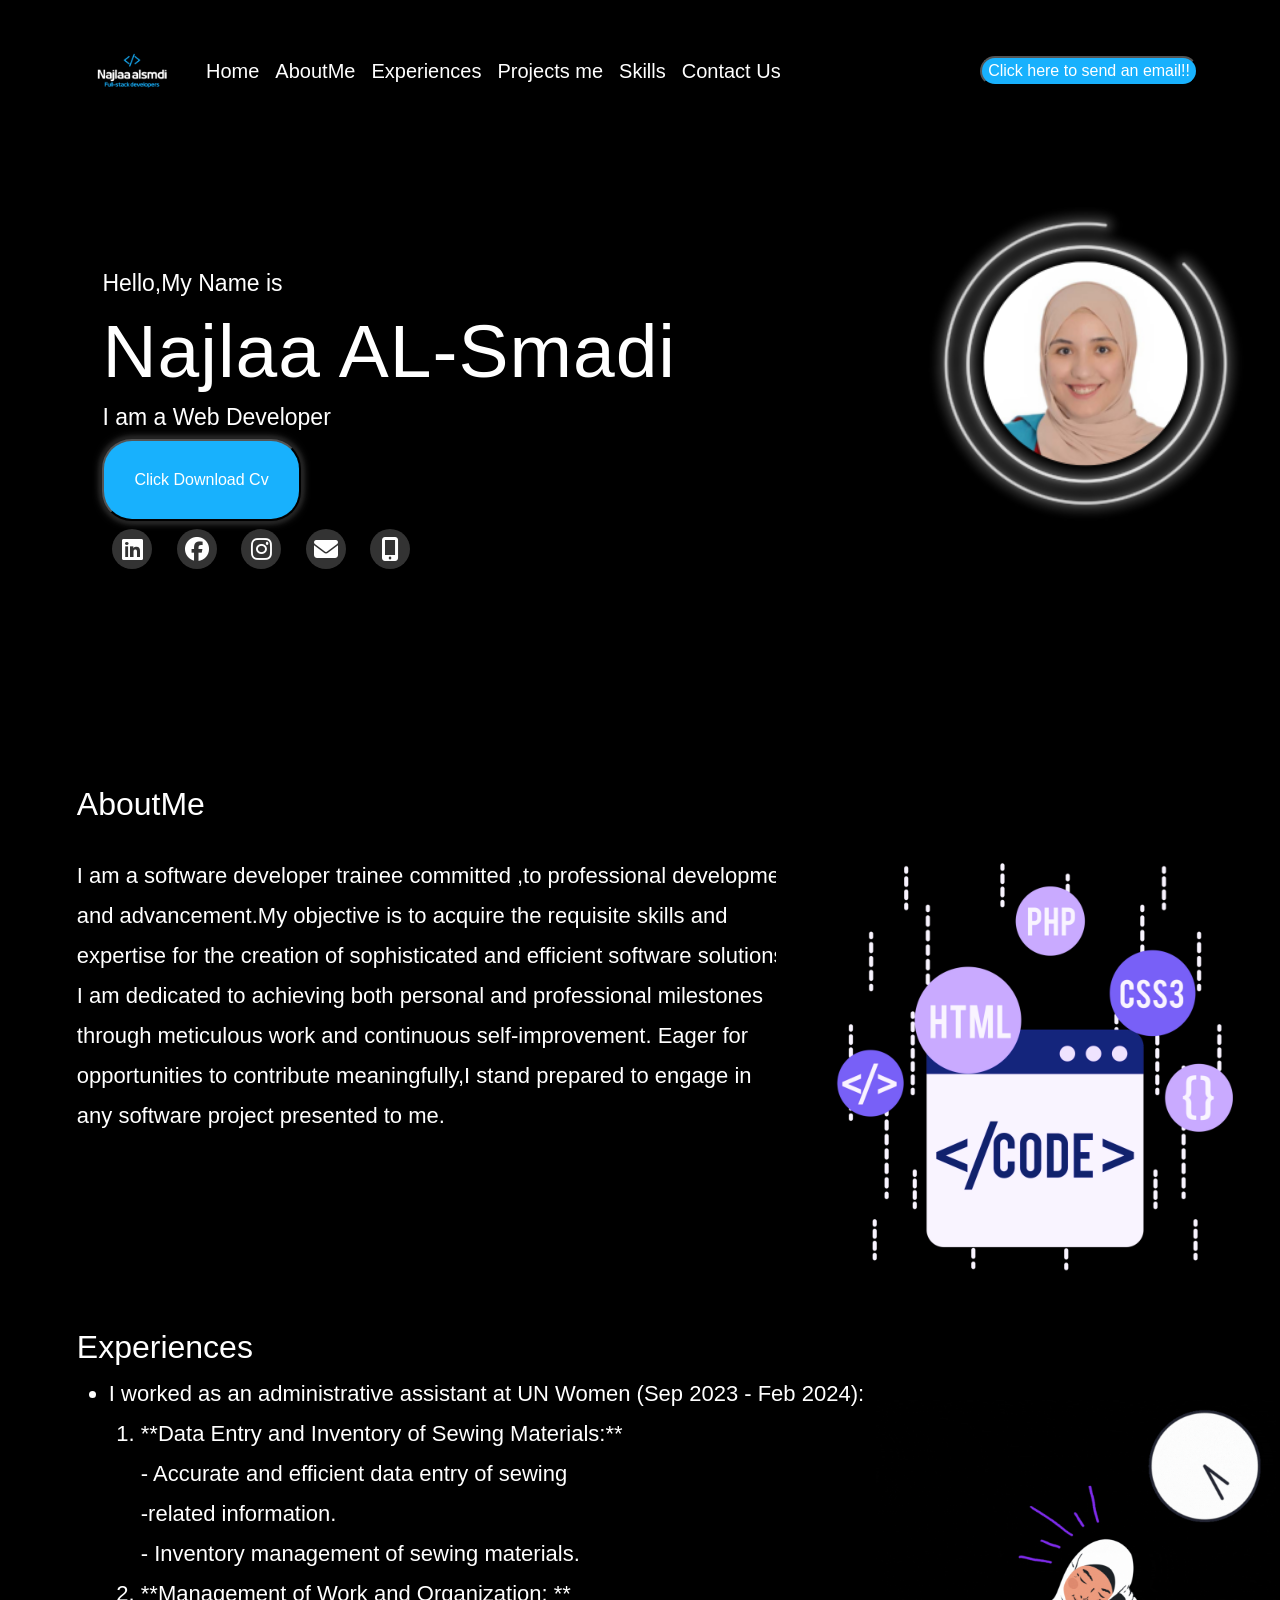
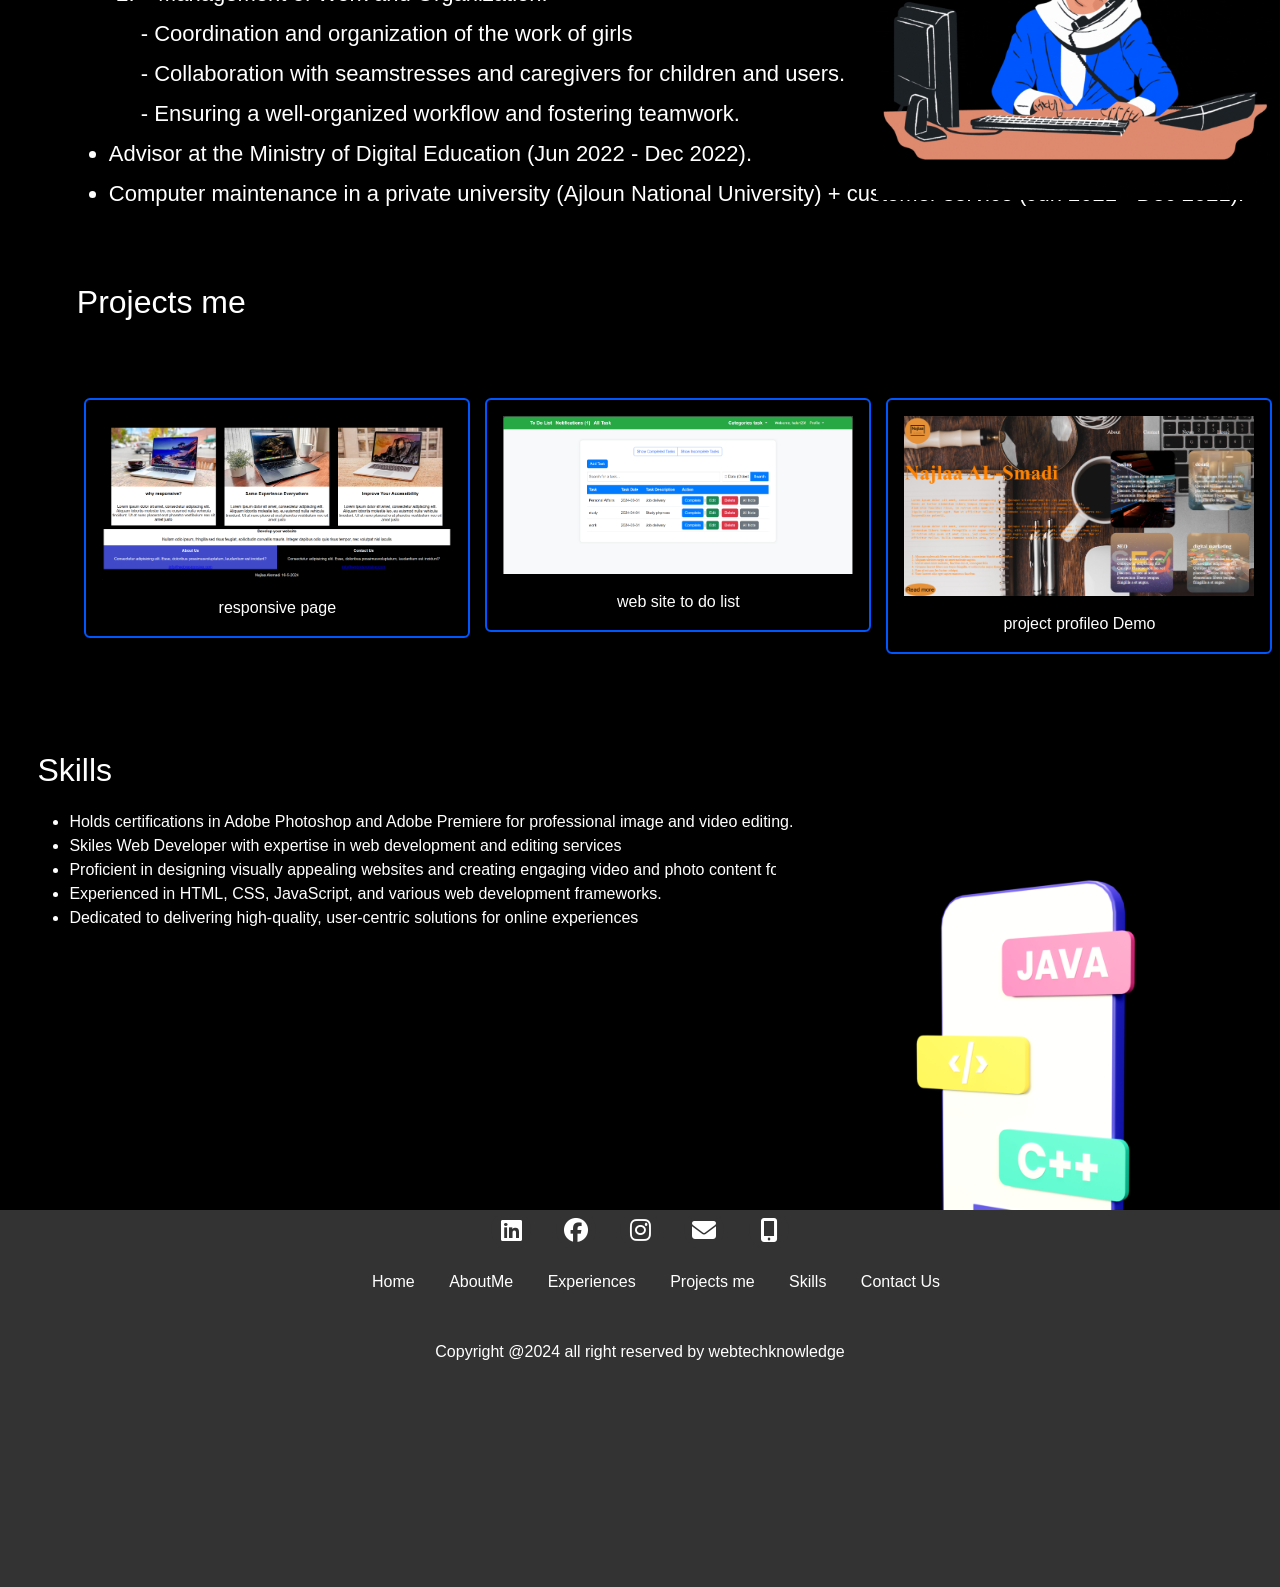
==== commit bbe8f3b0: "project123" ====
--- a/index.html
+++ b/index.html
@@ -219,7 +219,7 @@
 </div>
 <div class="img">
   
-    <img src="images/5.png" alt="" width="400px">
+    <img src="images/5.png" alt="" width="500px">
 
   
   <br>  <br>  <br><br>  <br>  <br> <br> <br> <br> <br> <br>
--- a/style.css
+++ b/style.css
@@ -528,7 +528,7 @@
          }
          .footer{
           background-color: #333;
-          width: 100%;
+          width:auto;
          
         }
         .footer ul{
@@ -550,7 +550,7 @@
         }
         .iframe{
         margin-left: 0px;
-        /* width: 100%; */
+        width:auto;
         }
      
 }
@@ -692,7 +692,7 @@
          }
          .footer{
           background-color: #333;
-          width: 100%;
+          width: auto;
          
         }
         .footer ul{
@@ -714,7 +714,7 @@
         }
         .iframe{
         margin-left: 0px;
-        width: 100%;
+        width: auto;
         }
      
 }
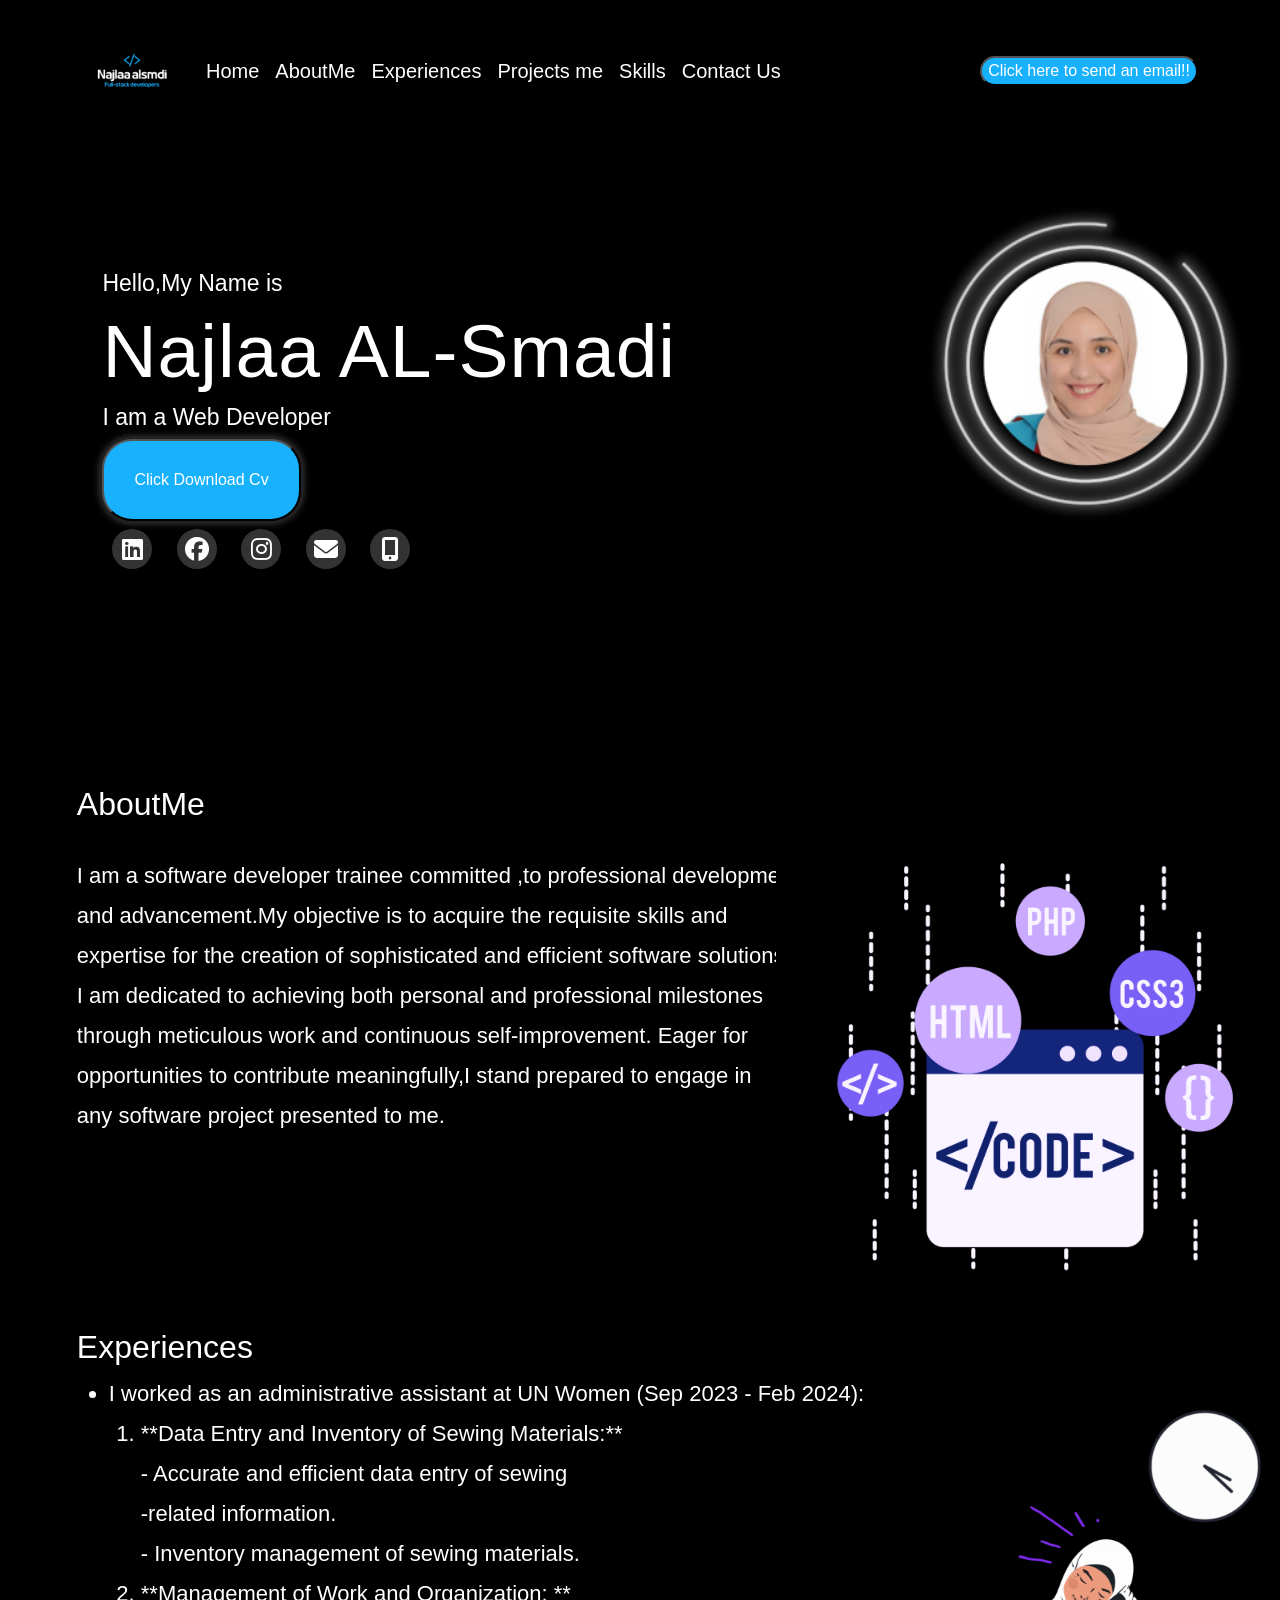
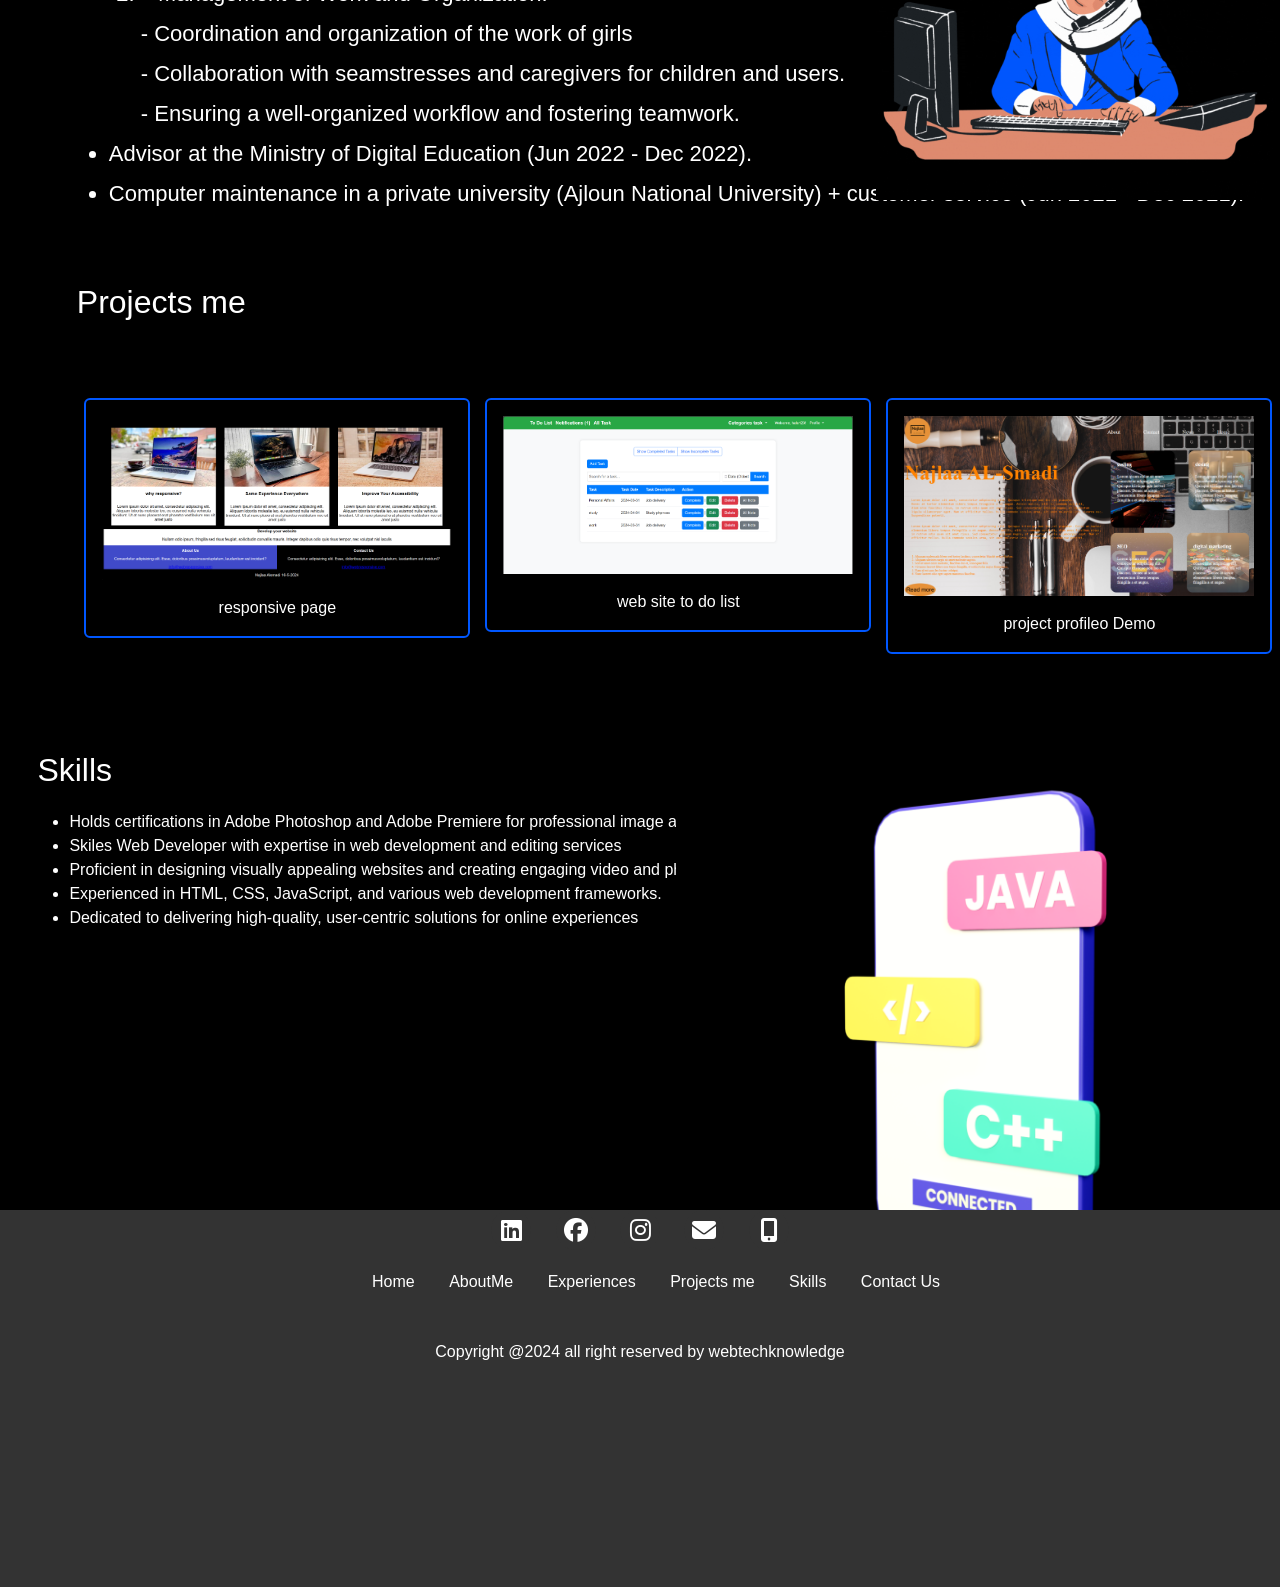
==== commit 71c31c66: "project123" ====
--- a/index.html
+++ b/index.html
@@ -219,7 +219,7 @@
 </div>
 <div class="img">
   
-    <img src="images/5.png" alt="" width="500px">
+    <img src="images/5.png" alt="" width="600px">
 
   
   <br>  <br>  <br><br>  <br>  <br> <br> <br> <br> <br> <br>
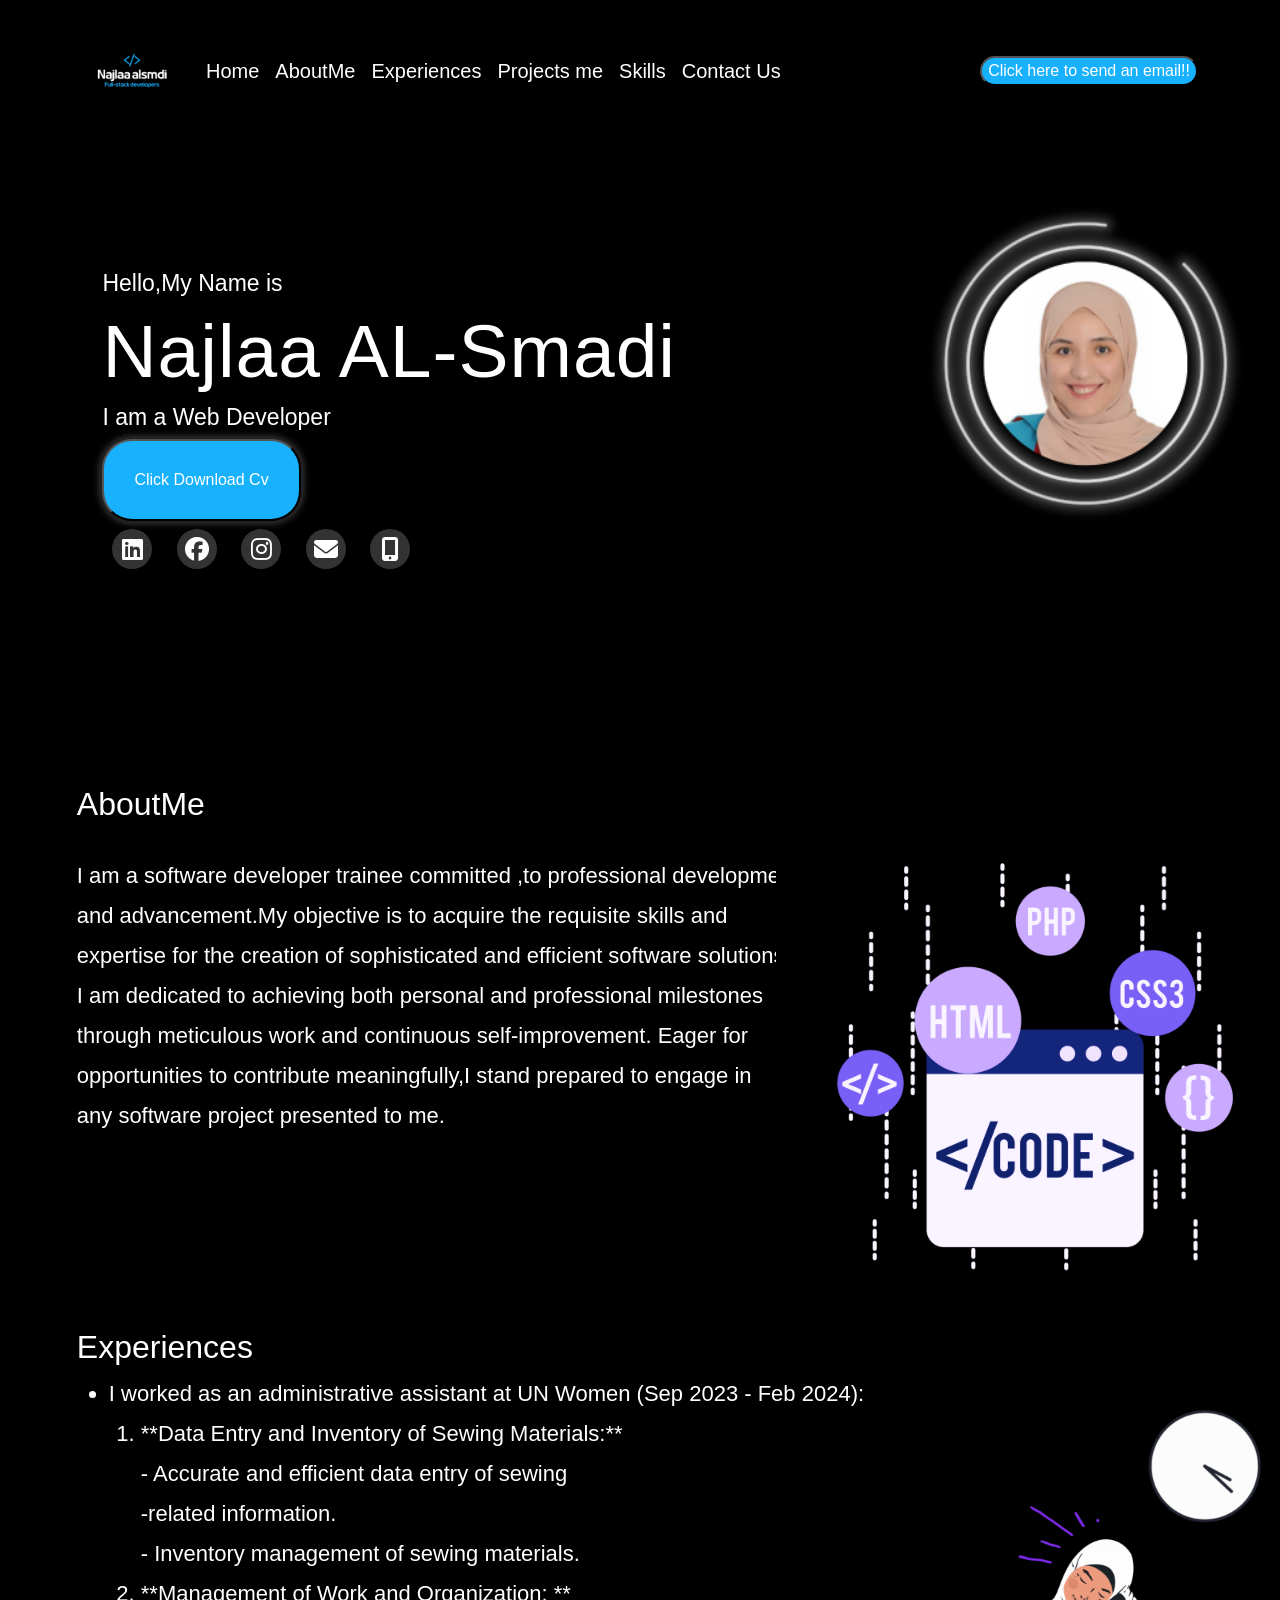
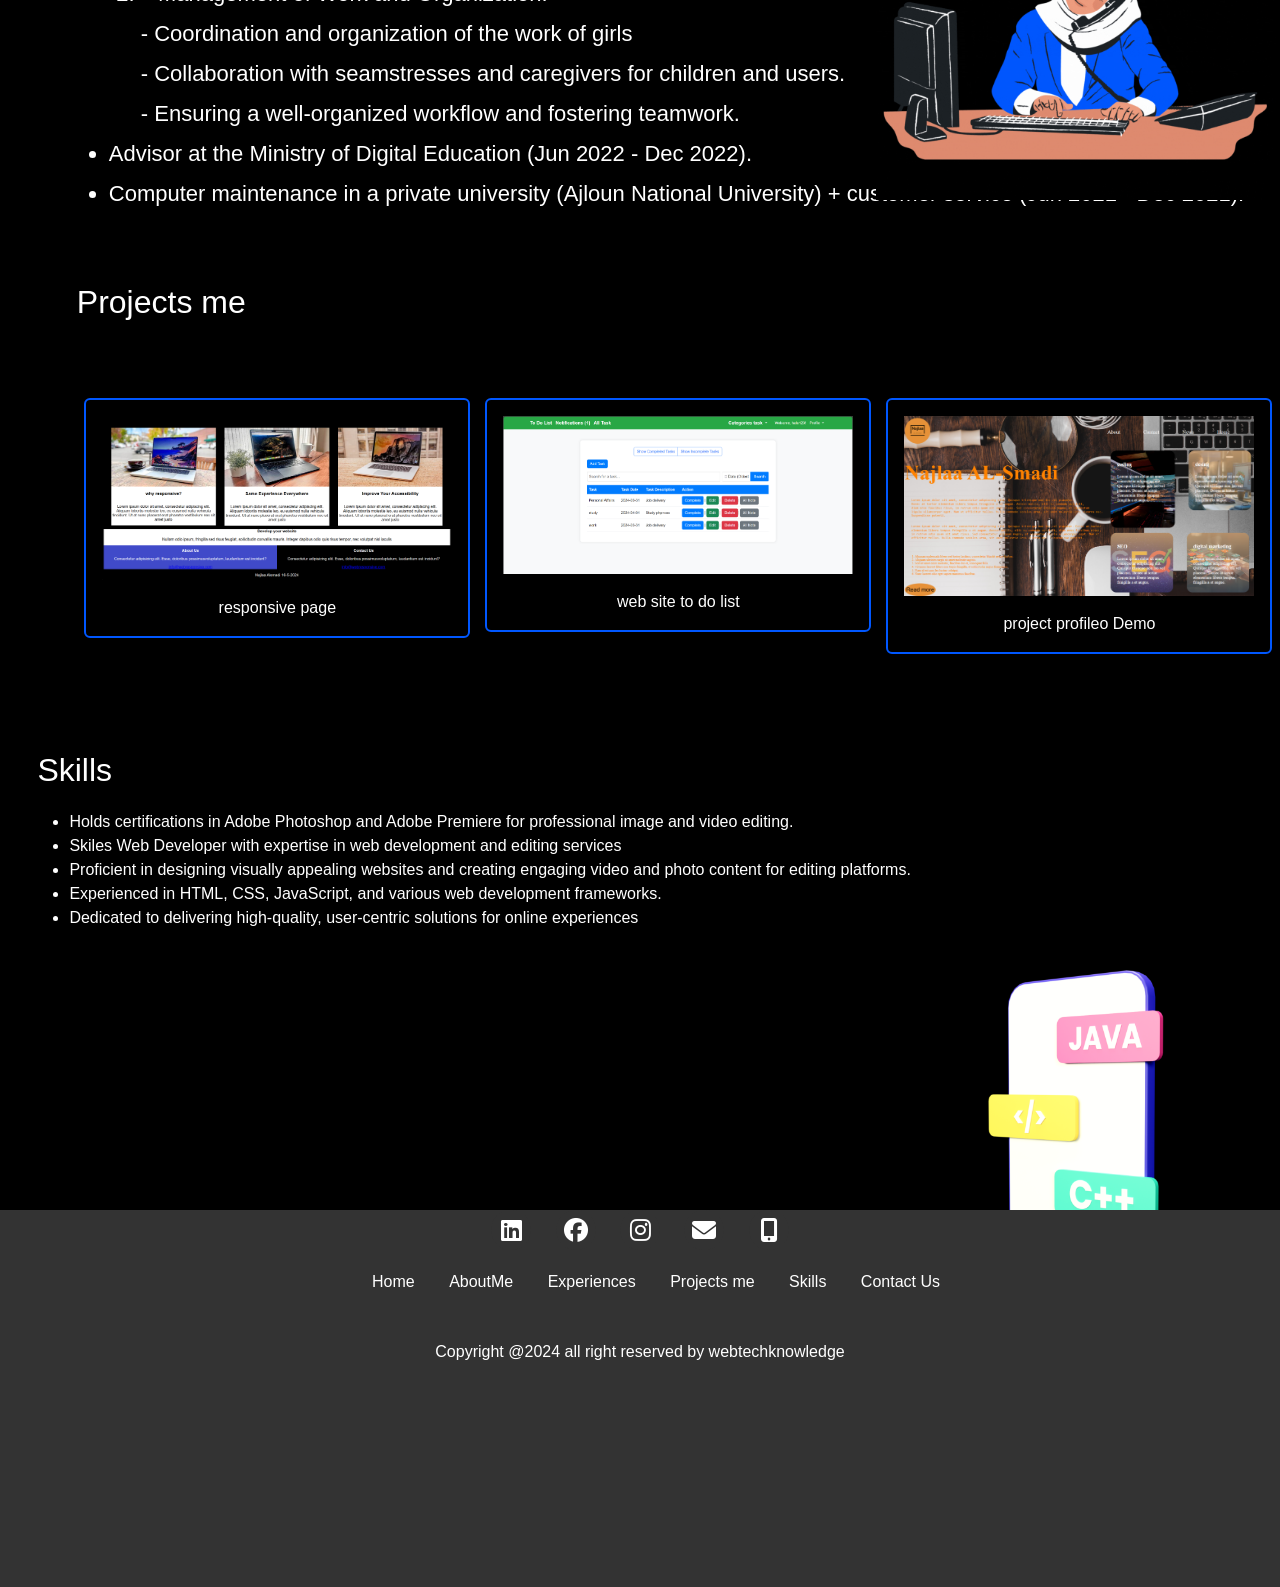
==== commit 64131d74: "project123" ====
--- a/index.html
+++ b/index.html
@@ -219,7 +219,7 @@
 </div>
 <div class="img">
   
-    <img src="images/5.png" alt="" width="600px">
+    <img src="images/5.png" alt="" width="400px">
 
   
   <br>  <br>  <br><br>  <br>  <br> <br> <br> <br> <br> <br>
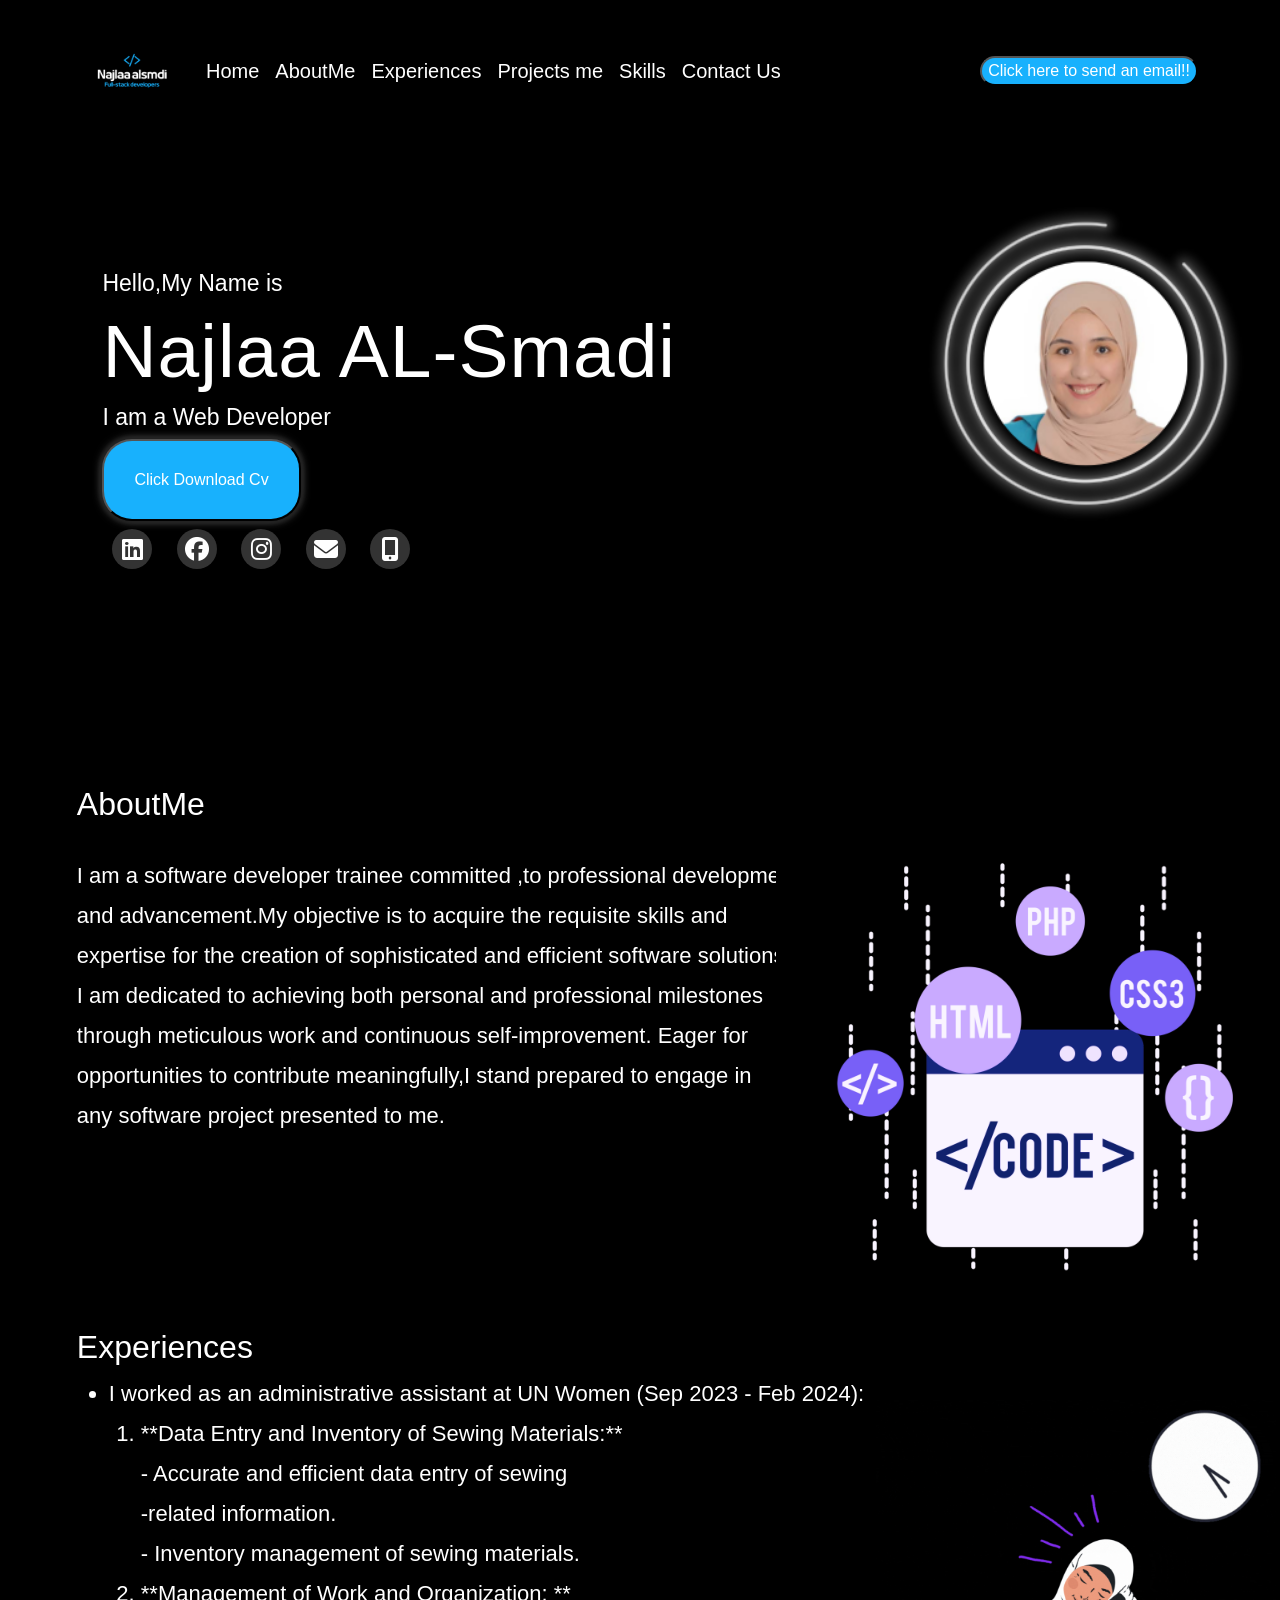
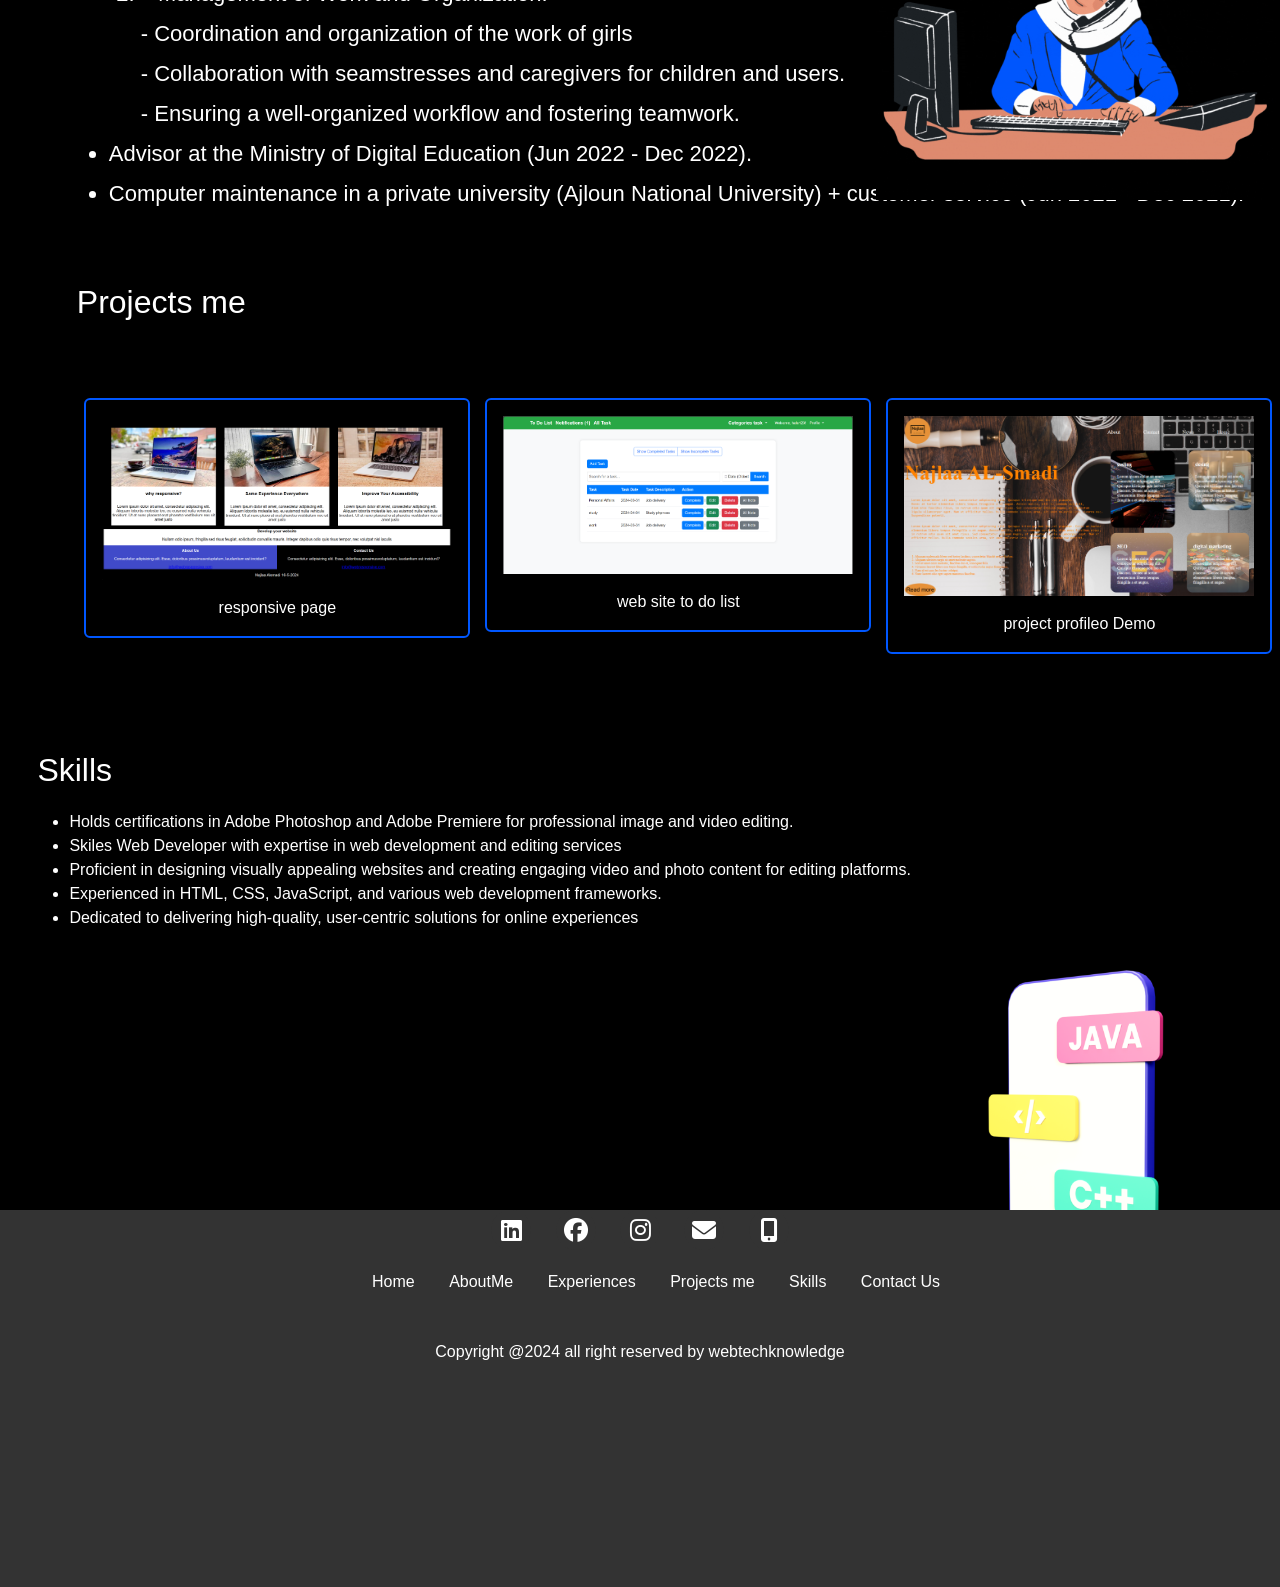
==== commit ec239a7d: "project123" ====
--- a/index.html
+++ b/index.html
@@ -89,8 +89,10 @@
         </a>
         <a href="https://facebook.com" target="_blank"><i class="fa-brands fa-facebook"></i></a>
         <a href="https://instagram.com"  target="_blank"><i class="fa-brands fa-instagram"></i></a>
-        <a href="mailto:najlaakalsmadi@gmail.com ?subject=Saying%20hello%20from%20GFG
-        &body=Hello%20there,%20this%20is%20predefined body" target="_blank"><i class="fa-solid fa-envelope"></i></a>
+        <a href="mailto:najlaakalsmadi@gmail.com?subject=Saying%20hello%20from%20GFG&body=Hello%20there,%20this%20is%20predefined%20body" target="_blank">
+          <i class="fa-solid fa-envelope">
+          </i></a>
+
         <a href="tel:0777956583" target="_blank"><i class="fa-solid fa-mobile-screen-button"></i></a>
        
       </div>
--- a/style.css
+++ b/style.css
@@ -529,6 +529,10 @@
          .footer{
           background-color: #333;
           width:auto;
+          padding: 20px 0; /* التباعد الداخلي */
+          display: flex;
+          flex-direction: column;
+          align-items: center;
          
         }
         .footer ul{
@@ -551,6 +555,8 @@
         .iframe{
         margin-left: 0px;
         width:auto;
+        float: center;
+        text-align: center;
         }
      
 }
@@ -693,6 +699,10 @@
          .footer{
           background-color: #333;
           width: auto;
+          display: flex;
+          flex-direction: column;
+          align-items: center;
+
          
         }
         .footer ul{
@@ -715,6 +725,8 @@
         .iframe{
         margin-left: 0px;
         width: auto;
+        padding: 5px;
+      
         }
      
 }
